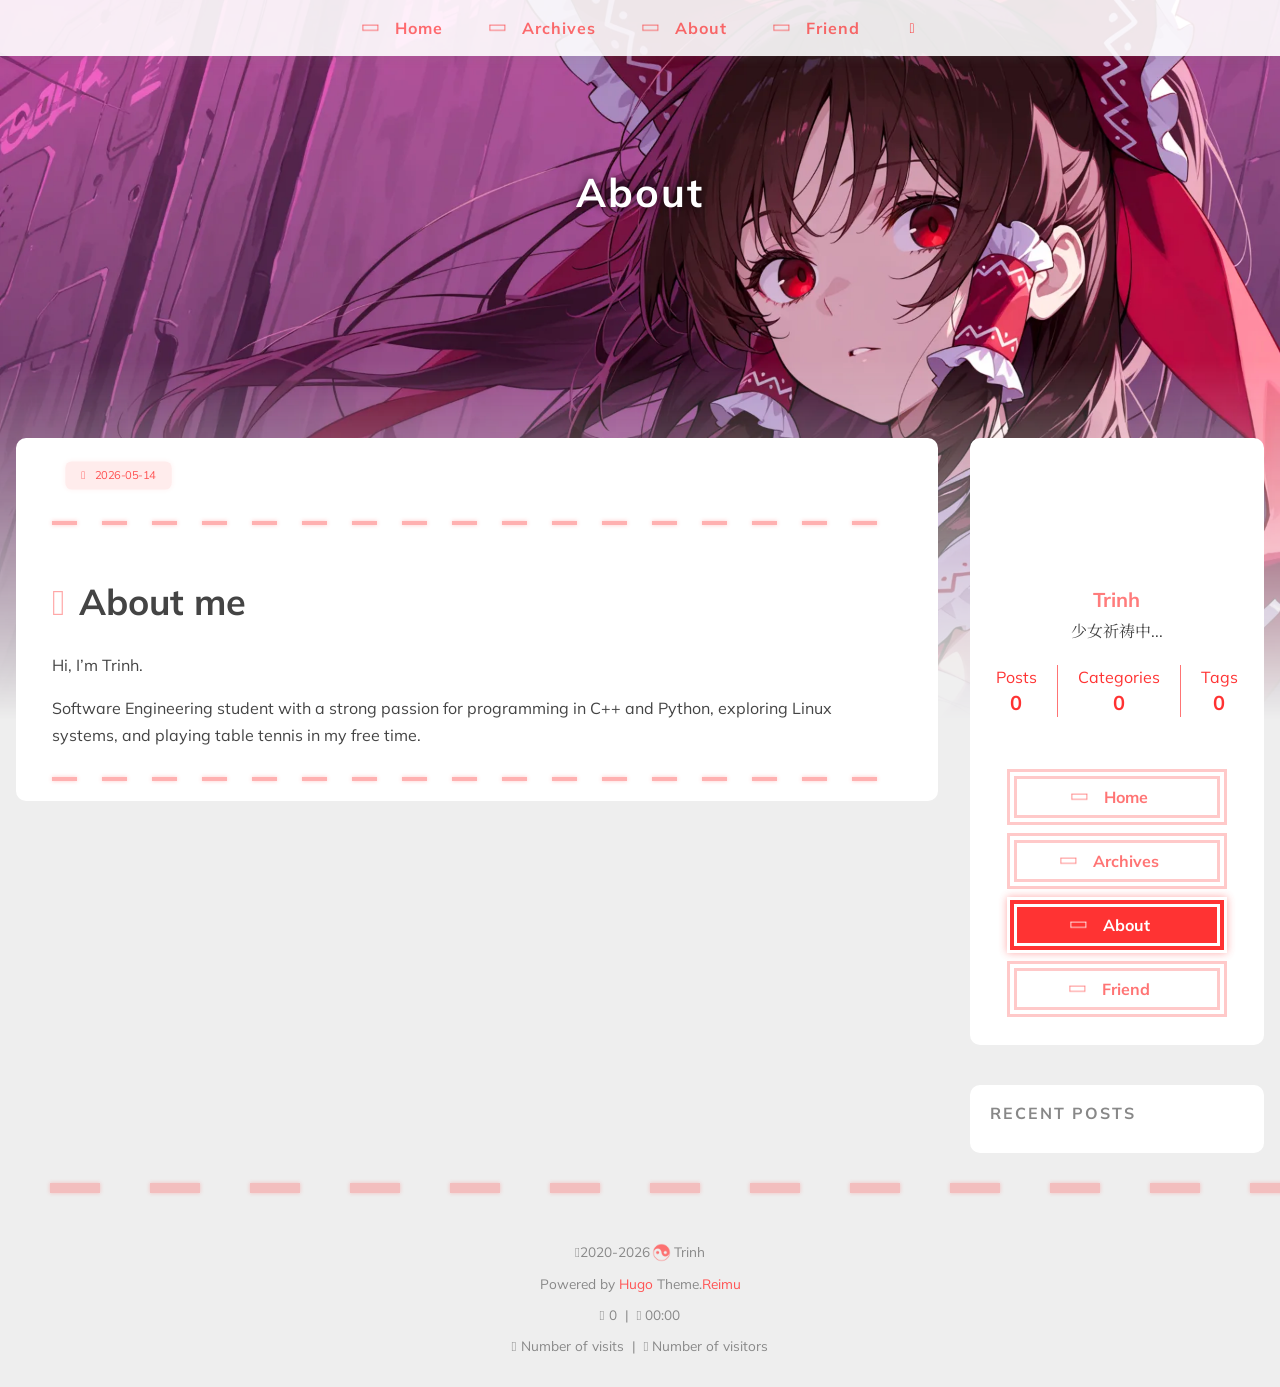
==== public/about/index.html @ 055657d1 "Cập nhật avatar và cấu hình lại menu" ====
<!doctype html>
<html
  lang="en-us" 
  data-theme-mode="auto"
  >
  <head><meta charset="utf-8" />
<meta
  name="viewport"
  content="width=device-width, initial-scale=1, shrink-to-fit=no"
/><title>
  About | Trinh
</title>
<meta name="description" content="少女祈祷中..."/><script>
  window.siteConfig = JSON.parse("{\"anchor\":{\"auto\":{\"enable\":false,\"length\":60},\"explicit\":{\"enable\":false,\"marker\":\"{#anchor-\",\"prefix\":\"anchor-\"}},\"anchor_icon\":null,\"base\":\"https://baotrinh9707-coder.github.io/\",\"clipboard\":{\"copyright\":{\"count\":50,\"enable\":false,\"license_type\":\"by-nc-sa\"},\"fail\":{\"en\":\"Copy failed (ﾟ⊿ﾟ)ﾂ\",\"ja\":\"コピー失敗 (ﾟ⊿ﾟ)ﾂ\",\"pt-br\":\"Falha ao copiar (ﾟ⊿ﾟ)ﾂ\",\"zh-cn\":\"复制失败 (ﾟ⊿ﾟ)ﾂ\",\"zh-tw\":\"複製失敗 (ﾟ⊿ﾟ)ﾂ\"},\"success\":{\"en\":\"Copy successfully (*^▽^*)\",\"ja\":\"コピー成功 (*^▽^*)\",\"pt-br\":\"Copiado com sucesso (*^▽^*)\",\"zh-cn\":\"复制成功 (*^▽^*)\",\"zh-tw\":\"複製成功 (*^▽^*)\"}},\"code_block\":{\"expand\":true},\"icon_font\":\"4552607_ex15nbittbh\",\"outdate\":{\"daysago\":180,\"enable\":false,\"message\":{\"en\":\"This article was last updated on {time}. Please note that the content may no longer be applicable.\",\"ja\":\"この記事は最終更新日：{time}。記載内容が現在有効でない可能性がありますのでご注意ください。\",\"pt-br\":\"Este artigo foi atualizado pela última vez em {time}. Observe que o conteúdo pode não ser mais aplicável.\",\"zh-cn\":\"本文最后更新于 {time}，请注意文中内容可能已不适用。\",\"zh-tw\":\"本文最後更新於 {time}，請注意文中內容可能已不適用。\"}}}");
  
</script>
<link rel="preconnect" href="https://fonts.gstatic.com" crossorigin />
<link
  rel="preload"
  as="style"
  href="https://fonts.googleapis.com/css?family=Mulish:400,400italic,700,700italic%7cNoto%20Serif%20SC:400,400italic,700,700italic%7c&amp;display=swap"
/>
<link
  rel="stylesheet"
  href="https://fonts.googleapis.com/css?family=Mulish:400,400italic,700,700italic%7cNoto%20Serif%20SC:400,400italic,700,700italic%7c&amp;display=swap"
  media="print"
  onload="this.media='all'"
/>
<link
    rel="preload"
    href="//at.alicdn.com/t/c/font_4552607_ex15nbittbh.woff2"
    as="font"
    type="font/woff2"
    crossorigin="anonymous"
  /><link rel="stylesheet" href="/css/loader.min.ac746e154f756f8220326eeb52a719f142ab038be5a8ddf30ea5ef15ef2356ea.css" /><meta property="og:type" content="website" />
  <meta property="og:title" content="About | Trinh" />
  <meta
    property="og:description"
    content="少女祈祷中..."
  />
  <meta property="og:url" content="https://baotrinh9707-coder.github.io/about/" />
  <meta
    property="og:site_name"
    content="My New Project"
  />
  <meta property="og:image" content="https://baotrinh9707-coder.github.io/images/banner.webp" />
  <meta property="article:author" content="Trinh" />
  <meta property="article:published_time" content="2026-05-14T12:26:24&#43;07:00" />
  <meta property="article:modified_time" content="2026-05-14T12:26:24&#43;07:00" /><meta name="twitter:card" content="summary" /><meta name="twitter:image" content="https://baotrinh9707-coder.github.io/images/banner.webp" />
<link rel="shortcut icon" href="/favicon.ico"><link rel="stylesheet" href="/css/main.min.5a0a43eb14b8f925af7fd8d543b60f5f2fe844f4d718b141cb8b28f2f5e127fa.css" /><link
    rel="preload"
    as="style"
    href="https://npm.webcache.cn/photoswipe@5.4.4/dist/photoswipe.css"
    integrity="sha384-IfxC36XL/toUyJ939C73PcgMuRzAZuIzZxE38drsmO5p6jD7ei&#43;Zx/1oA/0l8ysE" crossorigin="anonymous"
    onload="this.onload=null;this.rel='stylesheet'"
  /><link
    rel="preload"
    as="style"
    href="https://npm.webcache.cn/katex@0.16.24/dist/katex.min.css"
    integrity="sha384-tTgKLjMYmJr94v8qu2PE5MUGSMbyN2xiH266JUB3gpm8vnnJywd1dWSOEfrFz&#43;YI" crossorigin="anonymous"
    onload="this.onload=null;this.rel='stylesheet'"
  /><script
    src="https://npm.webcache.cn/pace-js@1.2.4/pace.min.js"
    
    
    
    
    integrity="sha384-k6YtvFUEIuEFBdrLKJ3YAUbBki333tj1CSUisai5Cswsg9wcLNaPzsTHDswp4Az8" crossorigin="anonymous"></script><link
    rel="stylesheet"
    href="https://npm.webcache.cn/@reimujs/aos@0.1.2/dist/aos.css"
    integrity="sha384-GMRP93c6Hkz9JVKGAuRR3nTS7M07RwPgTFenXiosjq2VbVgvdDNcz1g6Mkj8AONa" crossorigin="anonymous"/></head>
  <body><div id='loader'>
    <div class="loading-left-bg loading-bg"></div>
    <div class="loading-right-bg loading-bg"></div>
    <div class="spinner-box">
      <div class="loading-taichi rotate"><svg width="150" height="150" viewBox="0 0 1024 1024" class="icon" version="1.1" xmlns="https://www.w3.org/2000/svg" shape-rendering="geometricPrecision">
            <path d="M303.5 432A80 80 0 0 1 291.5 592A80 80 0 0 1 303.5 432z" fill="var(--red-1, #ff5252)" />
            <path d="M512 65A447 447 0 0 1 512 959L512 929A417 417 0 0 0 512 95A417 417 0 0 0 512 929L512 959A447 447 0 0 1 512 65z 
          M512 95A417 417 0 0 1 929 512A208.5 208.5 0 0 1 720.5 720.5L720.5 592A80 80 0 0 0 720.5 432A80 80 0 0 0 720.5 592L720.5 720.5A208.5 208.5 0 0 1 512 512A208.5 208.5 0 0 0 303.5 303.5A208.5 208.5 0 0 0 95 512A417 417 0 0 1 512 95z" fill="var(--red-1, #ff5252)" />
          </svg></div><div class="loading-word">Loading...</div>
    </div>
  </div>
  </div>
  <script>
    var time = null;
    var loaderEl = document.getElementById('loader');
    var startLoading = () => {
      time = Date.now();
      loaderEl.classList.remove("loading");
    }
    var hideLoader = () => {
      document.body.style.overflow = 'auto';
      loader.classList.add('loading');
    };

    var endLoading = () => {
      if (!time) {
        hideLoader();
      } else {
        if (Date.now() - time > 500) {
          time = null;
          hideLoader();
        } else {
          setTimeout(endLoading, 500 - (Date.now() - time));
          time = null;
        }
      }
    }
    window.addEventListener('DOMContentLoaded', endLoading);
    loaderEl.addEventListener('click', endLoading);
  </script><div id="copy-tooltip"></div>
<div id="lang-tooltip">
This article does not have a corresponding language version
</div>
<div id="heatmap-tooltip"></div><div id="container">
      <div id="wrap"><div id="header-nav">
  <nav id="main-nav" aria-label="Primary navigation"><a class="main-nav-link-wrap" href="/"><div class='main-nav-icon icon rotate'>&#xe62b;</div><span class="main-nav-link">Home</span>
      </a><a class="main-nav-link-wrap" href="/archives"><div class='main-nav-icon icon rotate'>&#xe62b;</div><span class="main-nav-link">Archives</span>
      </a><a class="main-nav-link-wrap" href="/about"><div class='main-nav-icon icon rotate'>&#xe62b;</div><span class="main-nav-link">About</span>
      </a><a class="main-nav-link-wrap" href="/friend"><div class='main-nav-icon icon rotate'>&#xe62b;</div><span class="main-nav-link">Friend</span>
      </a><a id="main-nav-toggle" class="nav-icon" aria-label="Toggle navigation" role="button"></a>
  </nav>
  <nav id="sub-nav" aria-label="Secondary navigation"></nav></div>
<header id="header" aria-label="Site header"><picture></picture><img  fetchpriority="high" src="/images/banner.webp" alt="About"><div id="header-outer">
    <div id="header-title"><span id="logo">
            <h1 data-aos="slide-up">About</h1>
          </span><h2 id="subtitle-wrap" data-aos="slide-down"></h2></div>
  </div>
</header><div id="content"
          aria-label="Page content"
          
          class="sidebar-right"  ><aside id="sidebar" aria-label="Sidebar"><div class="sidebar-wrapper-container "><div class="sidebar-wrapper">
    <div
      class="sidebar-wrap"
      data-aos="fade-up"
    ><div class="sidebar-author">
  <img
    data-src="/avatar//images/avatar.jpg"
    data-sizes="auto"
    alt="Trinh"
    class="lazyload"
  />
  <div class="sidebar-author-name">Trinh</div>
  <div class="sidebar-description">少女祈祷中...</div>
</div>
<div class="sidebar-state">
  <div class="sidebar-state-article">
    <div>Posts</div><div class="sidebar-state-number">0</div>
  </div>
  <a class="sidebar-state-category" href="/categories/" aria-label="sidebar-state-category-link">
    <div>Categories</div>
    <div class="sidebar-state-number">
      0
    </div>
  </a>
  <a class="sidebar-state-tag" href="/tags/" aria-label="sidebar-state-tag-link">
    <div>Tags</div>
    <div class="sidebar-state-number">0</div>
  </a>
</div>
<div class="sidebar-social" ></div><div class="sidebar-menu"><div class="sidebar-menu-link-wrap">
      <a
        class="sidebar-menu-link-dummy"
        href="/"
        aria-label="Home"
      ></a><div class='sidebar-menu-icon icon rotate'>&#xe62b;</div><div class="sidebar-menu-link">Home</div>
    </div><div class="sidebar-menu-link-wrap">
      <a
        class="sidebar-menu-link-dummy"
        href="/archives"
        aria-label="Archives"
      ></a><div class='sidebar-menu-icon icon rotate'>&#xe62b;</div><div class="sidebar-menu-link">Archives</div>
    </div><div class="sidebar-menu-link-wrap">
      <a
        class="sidebar-menu-link-dummy"
        href="/about"
        aria-label="About"
      ></a><div class='sidebar-menu-icon icon rotate'>&#xe62b;</div><div class="sidebar-menu-link">About</div>
    </div><div class="sidebar-menu-link-wrap">
      <a
        class="sidebar-menu-link-dummy"
        href="/friend"
        aria-label="Friend"
      ></a><div class='sidebar-menu-icon icon rotate'>&#xe62b;</div><div class="sidebar-menu-link">Friend</div>
    </div></div></div>
  </div><div class="sidebar-widget"><div class="widget-wrapper">
    <div
      class="widget-wrap"
      data-aos="fade-up"
    >
      <h3 class="widget-title">Recent Posts</h3>
      <div class="widget">
        <ul></ul>
      </div>
    </div>
  </div></div></div></aside>
<section id="main" aria-label="Main content"><article
  class="h-entry article"
  itemscope
  itemtype="https://schema.org/BlogPosting"
>
  <div
    class="article-inner"
    data-aos="fade-up"
  >
    <div class="article-meta"><div class="article-date">
  <span
    class="article-date-link icon-calendar"
    data-aos="zoom-in"
  >
    <time datetime="2026-05-14 12:26:24 &#43;0700 &#43;07" itemprop="datePublished"
      >2026-05-14</time
    >
    <time style="display: none;" id="post-update-time"
      >2026-05-14</time
    >
  </span></div>
</div><div class="hr-line"></div><div class="e-content article-entry" itemprop="articleBody"><h1 id="about-me">
<a class="header-anchor" href="#about-me"></a>
About me
</h1><p>Hi, I&rsquo;m Trinh.</p>
<p>Software Engineering student with a strong passion for programming in C++ and Python, exploring Linux systems, and playing table tennis in my free time.</p>
</div>
    <footer class="article-footer"><ul class="article-category-list"></ul>
<ul class="article-tag-list" itemprop="keywords"></ul>
</footer>
  </div></article></section>
        </div><footer id="footer" aria-label="Site footer">
  <div style="width: 100%; overflow: hidden">
    <div class="footer-line"></div>
  </div>
  <div id="footer-info"><div>
      <span class="icon-copyright"></span>2020-2026<span class="footer-info-sep rotate"></span>Trinh
    </div><div>
        Powered by&nbsp;<a
          href="https://gohugo.io/"
          target="_blank"
          rel="noopener nofollow noreferrer"
          >Hugo</a
        >&nbsp;Theme.<a
          href="https://github.com/D-Sketon/hugo-theme-reimu"
          target="_blank"
          rel="noopener nofollow noreferrer"
          >Reimu</a
        >
      </div><div>
        <span class="icon-brush"
          >&nbsp;0</span
        >
        &nbsp;|&nbsp;
        <span class="icon-coffee">&nbsp;00:00</span>
      </div><div>
        <span class="icon-eye"></span>
        <span id="busuanzi_container_site_pv"
          >Number of visits&nbsp;<span
            id="busuanzi_value_site_pv"
          ></span
        ></span>
        &nbsp;|&nbsp;
        <span class="icon-user"></span>
        <span id="busuanzi_container_site_uv"
          >Number of visitors&nbsp;<span
            id="busuanzi_value_site_uv"
          ></span
        ></span>
      </div></div>
</footer>
<div class="sidebar-top">
            <div class="sidebar-top-taichi rotate"></div>
            <div class="arrow-up"></div>
          </div><div id="mask" class="hide"></div>
      </div><nav id="mobile-nav" aria-label="Mobile navigation">
  <div class="sidebar-wrap"><div class="sidebar-author">
  <img
    data-src="/avatar//images/avatar.jpg"
    data-sizes="auto"
    alt="Trinh"
    class="lazyload"
  />
  <div class="sidebar-author-name">Trinh</div>
  <div class="sidebar-description">少女祈祷中...</div>
</div>
<div class="sidebar-state">
  <div class="sidebar-state-article">
    <div>Posts</div><div class="sidebar-state-number">0</div>
  </div>
  <a class="sidebar-state-category" href="/categories/" aria-label="sidebar-state-category-link">
    <div>Categories</div>
    <div class="sidebar-state-number">
      0
    </div>
  </a>
  <a class="sidebar-state-tag" href="/tags/" aria-label="sidebar-state-tag-link">
    <div>Tags</div>
    <div class="sidebar-state-number">0</div>
  </a>
</div>
<div class="sidebar-social" ></div><div class="sidebar-menu"><div class="sidebar-menu-link-wrap">
      <a
        class="sidebar-menu-link-dummy"
        href="/"
        aria-label="Home"
      ></a><div class='sidebar-menu-icon icon rotate'>&#xe62b;</div><div class="sidebar-menu-link">Home</div>
    </div><div class="sidebar-menu-link-wrap">
      <a
        class="sidebar-menu-link-dummy"
        href="/archives"
        aria-label="Archives"
      ></a><div class='sidebar-menu-icon icon rotate'>&#xe62b;</div><div class="sidebar-menu-link">Archives</div>
    </div><div class="sidebar-menu-link-wrap">
      <a
        class="sidebar-menu-link-dummy"
        href="/about"
        aria-label="About"
      ></a><div class='sidebar-menu-icon icon rotate'>&#xe62b;</div><div class="sidebar-menu-link">About</div>
    </div><div class="sidebar-menu-link-wrap">
      <a
        class="sidebar-menu-link-dummy"
        href="/friend"
        aria-label="Friend"
      ></a><div class='sidebar-menu-icon icon rotate'>&#xe62b;</div><div class="sidebar-menu-link">Friend</div>
    </div></div></div></nav>
</div><script
    src="https://npm.webcache.cn/lazysizes@5.3.2/lazysizes.min.js"
    
    
    
    
    integrity="sha384-3gT/vsepWkfz/ff7PpWNUeMzeWoH3cDhm/A8jM7ouoAK0/fP/9bcHHR5kHq2nf&#43;e" crossorigin="anonymous"></script><script
    src="https://npm.webcache.cn/clipboard@2.0.11/dist/clipboard.min.js"
    
    
    
    
    integrity="sha384-J08i8An/QeARD9ExYpvphB8BsyOj3Gh2TSh1aLINKO3L0cMSH2dN3E22zFoXEi0Q" crossorigin="anonymous"></script><script src="/js/main.js" integrity="" crossorigin="anonymous"  ></script><script src="/js/aos.js" integrity="" crossorigin="anonymous"  ></script><script>
    var aosInit = () => {
      AOS.init({
        duration: 1000,
        easing: "ease",
        once: true,
        offset: 50,
      });
    };
    if (document.readyState === "loading") {
      document.addEventListener("DOMContentLoaded", aosInit);
    } else {
      aosInit();
    }
  </script><script src="/js/pjax_main.js" integrity="" crossorigin="anonymous" data-pjax ></script><script>
  var setupFirework = () => {
    if (! false  || !window.matchMedia('(max-width: 768px)').matches) {
      if (window.firework) {
        const options = JSON.parse("{\"excludeelements\":[\"a\",\"button\"],\"particles\":[{\"colors\":[\"var(--red-1)\",\"var(--red-2)\",\"var(--red-3)\",\"var(--red-4)\"],\"duration\":[1200,1800],\"easing\":\"easeOutExpo\",\"move\":[\"emit\"],\"number\":20,\"shape\":\"circle\",\"shapeOptions\":{\"alpha\":[0.3,0.5],\"radius\":[16,32]}},{\"colors\":[\"var(--red-0)\"],\"duration\":[1200,1800],\"easing\":\"easeOutExpo\",\"move\":[\"diffuse\"],\"number\":1,\"shape\":\"circle\",\"shapeOptions\":{\"alpha\":[0.2,0.5],\"lineWidth\":6,\"radius\":20}}]}");
        options.excludeElements = options.excludeelements;
        delete options.excludeelements;
        window.firework(options);
      }
    }
  }
</script><script
    src="https://npm.webcache.cn/mouse-firework@0.2.0/dist/index.umd.js"
    defer
    
    
    onload="setupFirework()"
    integrity="sha384-qi9WggRt19tv8Vc7pCHW3ulMNLwrn515zaLEWZjl1px07vz8&#43;pUoWX8n1rgq282T" crossorigin="anonymous"></script>

<div id="lazy-script">
  <div><script data-pjax>
        window.REIMU_POST = {
          author: "Trinh",
          title: "About",
          url: "https:\/\/baotrinh9707-coder.github.io\/about\/",
          description: " About me Hi, I\u0026rsquo;m Trinh.\nSoftware Engineering student with a strong passion for programming in C\u002b\u002b and Python, exploring Linux systems, and playing table tennis in my free time.\n",
          cover: "https:\/\/baotrinh9707-coder.github.io\/images\/banner.webp",
        };
      </script><script src="/js/insert_highlight.js" integrity="" crossorigin="anonymous" data-pjax ></script><script src="/js/tabs.js" integrity="" crossorigin="anonymous" data-pjax defer></script><script type="module" data-pjax>const PhotoSwipeLightbox = (await safeImport("https:\/\/npm.webcache.cn\/photoswipe@5.4.4\/dist\/photoswipe-lightbox.esm.min.js", "sha384-DiL6M\/gG\u002bwmTxmCRZyD1zee6lIhawn5TGvED0FOh7fXcN9B0aZ9dexSF\/N6lrZi\/")).default;const initPswp = (gallery, children) => {
          if (_$$(`${gallery} ${children}`).length > 0) {
            new PhotoSwipeLightbox({
              gallery,
              children,pswpModule: () => safeImport("https:\/\/npm.webcache.cn\/photoswipe@5.4.4\/dist\/photoswipe.esm.min.js", "sha384-WkkO3GCmgkC3VQWpaV8DqhKJqpzpF9JoByxDmnV8\u002boTJ7m3DfYEWX1fu1scuS4\u002bs")}).init();
          }
        }
        const pswp = () => {
          initPswp('.article-entry', 'a.article-gallery-item');
          initPswp('.article-gallery', 'a.article-gallery-item');
        }
        pswp()
      </script></div>
</div><script
    src="https://npm.webcache.cn/busuanzi@2.3.0/bsz.pure.mini.js"
    
    async
    
    
    integrity="sha384-0M75wtSkhjIInv4coYlaJU83&#43;OypaRCIq2SukQVQX04eGTCBXJDuWAbJet56id&#43;S" crossorigin="anonymous"></script><script>
    if ('serviceWorker' in navigator) {
      navigator.serviceWorker.getRegistrations().then((registrations) => {
        for (let registration of registrations) {
          registration.unregister();
        }
      });
    }
  </script><script>
  const reimuCopyright = String.raw`
   ______     ______     __     __    __     __  __    
  /\  == \   /\  ___\   /\ \   /\ "-./  \   /\ \/\ \   
  \ \  __<   \ \  __\   \ \ \  \ \ \-./\ \  \ \ \_\ \  
   \ \_\ \_\  \ \_____\  \ \_\  \ \_\ \ \_\  \ \_____\ 
    \/_/ /_/   \/_____/   \/_/   \/_/  \/_/   \/_____/ 
                                                    
  `;
  console.log(String.raw`%c ${reimuCopyright}`, "color: #ff5252;");
  console.log(
    "%c Theme.Reimu" + " %c https://github.com/D-Sketon/hugo-theme-reimu ",
    "color: white; background: #ff5252; padding:5px 0;",
    "padding:4px;border:1px solid #ff5252;",
  );
</script></body>
</html>
---- css/loader.min.ac746e154f756f8220326eeb52a719f142ab038be5a8ddf30ea5ef15ef2356ea.css ----
[data-theme=dark] #loader .loading-bg{background-color:rgba(37,37,37,.9)}[data-theme=dark] #loader .spinner-box .loading-word{color:var(--red-1,#ff5252)}#loader .loading-bg{position:fixed;z-index:1000;width:50%;height:100%;background-color:rgba(255,255,255,.9);transition:.8s}#loader .loading-right-bg{right:0}#loader .spinner-box{position:fixed;z-index:1001;display:flex;justify-content:center;align-items:center;width:100%;height:100vh;opacity:1;transition:.5s}#loader .spinner-box .loading-taichi{opacity:.8}#loader .spinner-box .rotate{animation:rotate-all 2s linear infinite}#loader .spinner-box .loading-word{position:absolute;color:var(--red-1,#ff5252);top:calc(50% + 110px);left:50%;transform:translate(-50%,-50%);font:700 1.2rem mulish,noto serif sc,mulish,noto serif sc,-apple-system,pingfang sc,microsoft yahei,sans-serif}#loader.loading .loading-left-bg{transform:translateX(-100%)}#loader.loading .loading-right-bg{transform:translateX(100%)}#loader.loading .spinner-box{opacity:0;visibility:hidden}@keyframes rotate-all{to{transform:rotate(360deg)}}
---- css/main.min.5a0a43eb14b8f925af7fd8d543b60f5f2fe844f4d718b141cb8b28f2f5e127fa.css ----
@charset "UTF-8";:root{--footer-icon:url(../images/taichi.png);--top-icon:url(../images/taichi.png);--sponsor-icon:url(../images/taichi.png);--cursor-default:url(../images/cursor/reimu-cursor-default.png), auto;--cursor-pointer:url(../images/cursor/reimu-cursor-pointer.png), pointer;--cursor-text:url(../images/cursor/reimu-cursor-text.png), text}:root{--red-0:#ff0000;--red-1:#ff5252;--red-2:#ff7c7c;--red-3:#ffafaf;--red-4:#ffd0d0;--red-5:#ffecec;--red-5-5:#fff3f3;--red-6:#fff7f7;--grey-9:#888;--grey-7:var(--color-default);--color-archive-year:black;--color-default:#444;--color-border:var(--red-3);--color-link:var(--red-1);--color-background:#eee;--color-code-background:#f8f8f8;--color-header-background:rgba(255, 255, 255, 0.9);--color-footer-background:#fff;--color-mobile-nav-background:#fff;--color-wrap:#fff;--color-sticky:#fff;--color-h2-border:#eee;--color-meta-shadow:var(--red-6);--color-hover-shadow:rgba(120, 120, 120, 0.15);--color-h2-after:var(--red-1);--color-red-6-shadow:rgba(255, 78, 78, 0.6);--color-red-3-shadow:rgba(255, 78, 78, 0.3);--highlight-nav:#f5f5f5;--highlight-scrollbar:#d6d6d6;--highlight-background:#fdfdfd;--highlight-selection:#e9e9e988;--highlight-foreground:#24292e;--highlight-comment:#7d7d7d;--highlight-red:#d73a49;--highlight-orange:#e36209;--highlight-yellow:#cb911d;--highlight-green:#22863a;--highlight-aqua:#005cc5;--highlight-blue:#032f62;--highlight-purple:#6f42c1;--highlight-deletion:#b31d28;--highlight-deletion-bg:#ffeef0;--highlight-addition:#22863a;--highlight-addition-bg:#f0fff4;--shadow-meta:0 0 5px 2px var(--color-meta-shadow);--shadow-meta-hover:0 0 6px 4px var(--color-meta-shadow);--shadow-card:0 0 10px 2px var(--color-hover-shadow);--shadow-card-hover:0 0 10px 4px var(--color-hover-shadow);--shadow-red-6-shadow:0 0 8px var(--color-red-6-shadow)}[data-theme=dark]:root{--red-0:var(--red-1);--red-4:rgba(255, 208, 208, 0.5);--red-5:rgba(255, 228, 228, 0.15);--red-5-5:rgba(255, 236, 236, 0.05);--red-6:rgba(255, 243, 243, 0.2);--color-archive-year:#999;--color-default:#999;--color-border:var(--red-5);--color-background:#21252b;--color-code-background:rgba(232, 232, 232, 0.1);--color-header-background:#222222;--color-footer-background:#21252b;--color-mobile-nav-background:#21252b;--color-wrap:#272b30;--color-h2-border:#47474a;--color-meta-shadow:rgba(0, 0, 0, 0.2);--color-hover-shadow:rgba(0, 0, 0, 0.2);--highlight-nav:#222830;--highlight-scrollbar:#454d59;--highlight-background:#1e2027;--highlight-selection:#51515155;--highlight-foreground:#c9d1d9;--highlight-comment:#8b949e;--highlight-red:#ff7b72;--highlight-orange:#ffa657;--highlight-yellow:#ffcc66;--highlight-green:#7ee787;--highlight-aqua:#a5d6ff;--highlight-blue:#79c0ff;--highlight-purple:#d2a8ff;--highlight-deletion:#ffa198;--highlight-deletion-bg:#490202;--highlight-addition:#7ee787;--highlight-addition-bg:#04260f}[data-theme=dark] img{filter:brightness(70%)}[data-theme=dark] .pswp__img{opacity:1;filter:none;animation:none}[data-theme=dark] img.lazyloaded{opacity:1;animation:blur-darken .8s ease-in-out forwards!important}@keyframes blur{0%{filter:blur(10px)}to{filter:blur(0)}}@keyframes blur-darken{0%{filter:blur(10px)brightness(70%)}to{filter:blur(0)brightness(70%)}}@keyframes fade-in-blur{0%{opacity:0;filter:blur(10px)}100%{opacity:1;filter:blur(0)}}@keyframes rotate-all{100%{transform:rotate(360deg)}}@keyframes transform-all{100%{transform:translateX(-100px)}}body [data-aos=fade-up]{transform:translate3d(0,30px,0)}body [data-aos=zoom-in]{transform:scale(.8)}[data-aos^=fade],[data-aos^=zoom]{transition-property:all!important}@font-face{font-family:iconfont;src:url(//at.alicdn.com/t/c/font_4552607_ex15nbittbh.woff2)format("woff2");font-display:swap}.archives-tag-list-link:before{font-family:iconfont;content:"\e622"}.archives-category-list-link:before{font-family:iconfont;content:"\e604"}.article-date-link:before{font-family:iconfont;content:"\e606"}.article-category-link:before{font-family:iconfont;content:"\e604"}.article-tag-list-link:before{font-family:iconfont;content:"\e622"}.article-comment-link:before{font-family:iconfont;content:"\e608"}.icon-copyright:before{font-family:iconfont;content:"\e60a"}.icon-brush:before{font-family:iconfont;content:"\e618"}.icon-coffee:before{font-family:iconfont;content:"\e607"}.icon-eye:before{font-family:iconfont;content:"\e60f"}.icon-user:before{font-family:iconfont;content:"\e628"}#main-nav-toggle:before{font-family:iconfont;content:"\e62f"}#nav-rss-link:before{font-family:iconfont;content:"\e61f"}#nav-search-btn:before{font-family:iconfont;content:"\e631"}#nav-sun-btn:before{font-family:iconfont;content:"\e621"}#nav-moon-btn:before{font-family:iconfont;content:"\e617"}#nav-circle-half-stroke-btn:before{font-family:iconfont;content:"\e641"}#nav-language-btn:before{font-family:iconfont;content:"\e642"}.icon-copy:before{font-family:iconfont;content:"\e60c"}.icon-chevron-down:before{font-family:iconfont;content:"\e609"}.icon-check:before{font-family:iconfont;content:"\e636"}.icon-times:before{font-family:iconfont;content:"\e637"}.icon-calendar:before{font-family:iconfont;content:"\e605"}.icon-calendar-plus:before{font-family:iconfont;content:"\e648"}.icon-pencil:before{font-family:iconfont;content:"\e61b"}.icon-clock:before{font-family:iconfont;content:"\e613"}.post-sticky:before{font-family:iconfont;content:"\e627"}.popup-btn-close:before{font-family:iconfont;content:"\e626"}.reimu-search-input-icon:before{font-family:iconfont;content:"\e631"}.ais-pagination--item__previous a:before{font-family:iconfont;content:"\e601"}.ais-pagination--item__next a:before{font-family:iconfont;content:"\e630"}.icon-github:before{content:"\e619"}.sidebar-toc-btn:before{font-family:iconfont;content:"\e633"}.sidebar-common-btn:before{font-family:iconfont;content:"\e632"}.sidebar-top .arrow-up:before{font-family:iconfont;content:"\e634"}.icon-link:before{font-family:iconfont;content:"\e639"}.icon-globe:before{font-family:iconfont;content:"\e638"}.icon-creative-commons:before{font-family:iconfont;content:"\e63a"}.icon-taichi:before{font-family:iconfont;content:"\e62b"}.icon-image:before{font-family:iconfont;content:"\e63f"}.icon{font-family:iconfont}html,body,div,span,applet,object,iframe,h1,h2,h3,h4,h5,h6,p,blockquote,pre,a,abbr,acronym,address,big,cite,code,del,dfn,em,img,ins,kbd,q,s,samp,small,strike,strong,sub,sup,tt,var,dl,dt,dd,ol,ul,li,fieldset,form,label,legend,table,caption,tbody,tfoot,thead,tr,th,td{margin:0;padding:0;border:0;outline:0;font-weight:inherit;font-style:inherit;font-family:inherit;font-size:100%;vertical-align:baseline}body{line-height:1;color:#000;background:#fff}ol,ul{list-style:none}table{border-collapse:separate;border-spacing:0;vertical-align:middle}caption,th,td{text-align:left;font-weight:400;vertical-align:middle}a img{border:none}h1,h2,h3,h4,h5,h6{font-weight:700}input,button{margin:0;padding:0}input::-moz-focus-inner,button::-moz-focus-inner{border:0;padding:0}html,body,#container{height:100%;scroll-behavior:smooth;cursor:var(--cursor-default)}body{width:100%;background:var(--color-background);-webkit-text-size-adjust:100%;-webkit-font-smoothing:antialiased;text-size-adjust:100%;font-family:mulish,noto serif sc,mulish,noto serif sc,-apple-system,pingfang sc,microsoft yahei,sans-serif;transition:background 1s;color:var(--color-default);text-autospace:normal}body ::selection{background:var(--red-1);color:#fff}a,.main-nav-icon,.popup-btn-close,button{cursor:var(--cursor-pointer)!important}.site-search input{cursor:var(--cursor-text)!important}#main span:not(button span),#main p:not(button p),#main code,#main kbd,#main input,#main textarea{cursor:var(--cursor-text)!important}#main nav span{cursor:var(--cursor-default)!important}.code-copy,.code-lang,.code-expand{cursor:var(--cursor-pointer)!important}.reimu-powered{cursor:var(--cursor-default)!important}#container{position:relative}.mobile-nav-on{overflow:hidden!important}#wrap{position:absolute;z-index:1;top:0;left:0;height:100%;width:100%;transition:1s;background:var(--color-background)}#main{flex:1;padding:0 20px;max-width:100%;box-sizing:border-box}@media screen and (max-width:959px){#main{min-width:100%}}@media screen and (max-width:767px){#main{padding:0 16px}}#content{position:relative;display:flex;padding-top:8px;align-items:stretch;max-width:1350px;margin:0 auto;overflow:visible}@media screen and (min-width:960px){.sidebar-left #main,.sidebar-right #main{padding:0;width:73%;max-width:calc(100% - 268px - 64px);margin:0 16px}}#content.sidebar-right{flex-direction:row-reverse}#mask{z-index:1000;position:fixed;top:0;left:0;width:100%;height:100%;background:rgba(0,0,0,.3);backdrop-filter:blur(3px);-webkit-backdrop-filter:blur(3px);opacity:1;transition:.3s}#mask.hide{opacity:0;visibility:hidden}#header{min-height:400px;height:35vh;position:relative}#header img{position:absolute;top:0;left:0;width:100%;height:180%;z-index:-2;user-select:none;display:block;object-fit:cover;transition:.3s;-webkit-mask:linear-gradient(to top,transparent,#fff 50%);mask:linear-gradient(to top,transparent,#fff 50%)}@media screen and (max-width:959px){#header img{height:120%}}@media screen and (max-width:767px){#header img{height:100%}}#header-outer{height:100%;position:relative;max-width:100%}[data-theme=dark] #header-nav:hover{background:var(--color-header-background)}#header-nav{position:fixed;top:0;left:0;right:0;display:flex;justify-content:center;background:var(--color-header-background);box-shadow:var(--shadow-card);transition:background 1s,top .3s;z-index:200}#header-nav:hover{background:rgba(255,255,255,.95)}#header-nav.header-nav-hidden{top:-80px}#header-title{font-weight:700;text-align:center;position:absolute;top:50%;margin:-20px 2.5% 0;width:95%;opacity:0;filter:blur(8px);will-change:transform,opacity,filter;animation:fade-in-blur 800ms ease-out 200ms forwards}#logo{text-decoration:none;color:#fff;font-size:40px;font-weight:700;letter-spacing:2px;display:inline-block;transform:translateY(-20%);text-shadow:0 0 .5rem rgba(0,0,0,.7)}@media screen and (max-width:959px){#logo{font-size:36px}}@media screen and (min-width:480px) and (max-width:767px){#logo{font-size:30px}}@media screen and (max-width:479px){#logo{font-size:30px}}#subtitle{text-decoration:none;color:#fff;font-size:18px;font-weight:400;letter-spacing:1px;text-shadow:0 0 5px rgba(0,0,0,.7);width:70%;margin:0 auto;display:block;line-height:1.5}@media screen and (max-width:959px){#subtitle{font-size:16px}}@media screen and (min-width:480px) and (max-width:767px){#subtitle{font-size:14px}}@media screen and (max-width:479px){#subtitle{font-size:13px}}#subtitle-wrap{margin-top:18px}#main-nav{display:flex;align-items:center}.nav-icon{color:var(--red-0);opacity:.8;text-decoration:none;transition:.2s;padding:20px 15px;text-align:center;font-size:14px;width:14px;height:14px;will-change:transform}.nav-icon:hover{opacity:1;transform:scale(1.1)}[data-theme=dark] .main-nav-link,[data-theme=dark] .nav-icon,[data-theme=dark] .main-nav-link-wrap{color:var(--red-2)}.main-nav-link-wrap{color:var(--red-0);opacity:.8;text-decoration:none;transition:.2s;padding:20px 15px;padding:0 15px;display:flex;transition:.3s}.main-nav-link-wrap:hover{opacity:1}@media screen and (max-width:959px){.main-nav-link-wrap{padding:0 10px}}@media screen and (max-width:767px){.main-nav-link-wrap{display:none}}.main-nav-link-wrap:hover .main-nav-icon:before{transform:rotate(90deg)scale(1.1)}.main-nav-link-wrap:hover .main-nav-icon{transform:scale(1.1)}.main-nav-link-wrap:hover .main-nav-icon.rotate{transform:rotate(90deg)scale(1.1)}.main-nav-link{color:var(--red-0);opacity:.8;text-decoration:none;transition:.2s;padding:20px 15px;letter-spacing:1px;font-weight:700;opacity:.7}.main-nav-icon{color:var(--red-0);opacity:.8;text-decoration:none;transition:.2s;padding:20px 15px;padding:15px 5px;display:flex;align-items:center;font-size:24px;font-weight:400;transition:transform .3s,color .3s;will-change:transform}.main-nav-icon.rotate{transform:rotate(90deg)}.main-nav-icon:before{font-size:24px;font-weight:400;transform:rotate(90deg);transition:transform .3s;will-change:transform}#main-nav-toggle{display:none}@media screen and (max-width:767px){#main-nav-toggle{display:block}}#sub-nav,#i18n-nav{display:flex;align-items:center}#nav-sun-btn:before,#nav-moon-btn:before,#nav-circle-half-stroke-btn:before{font-weight:700}#i18n-nav{margin-left:8px}.custom-dropdown{position:relative}.select-selected{padding:14px;color:var(--red-2);cursor:var(--cursor-pointer);font-size:14px;display:flex;align-items:center;justify-content:space-between}.select-items{position:absolute;top:100%;left:0;right:0;border-radius:8px;background-color:var(--color-wrap);margin-top:4px;z-index:1;font-size:14px;box-shadow:var(--shadow-card);interpolate-size:allow-keywords;height:0;overflow:hidden;transition:height .3s ease,opacity .3s ease,transform .3s ease;opacity:0;transform:translateY(-10px);pointer-events:none}.select-items li{list-style:none;padding:10px;cursor:var(--cursor-pointer);color:var(--red-2);transition:1s}.select-items li:hover{color:#fff;background:var(--red-1)}.select-items.show{height:auto;opacity:1;transform:translateY(0);pointer-events:auto}.select-items li.selected{background:var(--red-1);color:#fff}#footer{background-color:linear-gradient(to top,var(--color-footer-background) 50%,transparent);padding:40px 0 20px;color:var(--grey-9);transition:1s}#footer:hover .footer-line{opacity:.5}#footer a{color:var(--color-link);text-decoration:none}#footer a:hover{text-decoration:underline}#footer .footer-beian a{color:var(--grey-9)}.footer-line{margin:20px 0 40px;opacity:.3;width:200%;height:10px;background:linear-gradient(to left,var(--red-1) 50%,transparent 0%)repeat-x 0 0/100px 10px;transition:opacity .3s;animation:transform-all 3s linear infinite;filter:drop-shadow(0 0 2px var(--red-1))}#footer-info{line-height:1.67;font-size:.85em}#footer-info div{margin:8px 0;display:flex;justify-content:center}.icon-brush,.icon-coffee,.icon-eye,.icon-user{margin:0 4px}.footer-info-sep{width:24px;opacity:.8}.footer-info-sep.rotate{animation:rotate-all 3s linear infinite}@supports(-webkit-mask:var(--footer-icon) no-repeat center/80%){.footer-info-sep{background-color:var(--red-1);-webkit-mask:var(--footer-icon)no-repeat center/80%}}@supports(mask:var(--footer-icon) no-repeat center/80%){.footer-info-sep{background-color:var(--red-1);mask:var(--footer-icon)no-repeat center/80%}}@supports not ((mask:var(--footer-icon) no-repeat center/80%) and (-webkit-mask:var(--footer-icon) no-repeat center/80%)){.footer-info-sep{background:var(--footer-icon)no-repeat 50%/80%}}.article-copyright{background:var(--red-5-5);border-left:6px var(--red-4)solid;margin:24px 0;border-radius:10px;transition:.3s;padding:6px 10px;box-shadow:var(--shadow-meta);position:relative;overflow:hidden;word-break:break-all}.article-copyright .icon{margin:0 4px}.article-copyright p{font-size:14px;line-height:2;color:var(--color-default)}.article-copyright p strong{font-weight:700}.article-copyright a{color:var(--color-default);text-decoration:none}.article-copyright a:hover{text-decoration:underline}.article-copyright-bg{font-size:120px;color:var(--red-3);opacity:.2;position:absolute;right:-15px;bottom:-40px}.archives-outer-wrap{background:var(--color-wrap);border-radius:10px;padding:16px 0}.archives-wrap{padding:20px 36px}.archives-wrap:hover .archive-year-wrap:after{width:3em}@media screen and (max-width:767px){.archives-wrap{padding:20px 16px}}.archive-year-wrap{margin-bottom:32px;position:relative}.archive-year-wrap:before{content:"";width:100%;border-bottom:1px solid var(--color-h2-border);position:absolute;bottom:-15px;transition:1s}.archive-year-wrap:after{content:"";position:absolute;background:var(--color-h2-after);width:1em;height:7px;bottom:-18px;left:0;border-radius:8px;box-shadow:var(--shadow-red-6-shadow);transition:.3s}.archive-year{text-decoration:none;color:var(--color-archive-year);font-weight:700;font-size:24px}.archive-article{padding:16px 0 16px 24px;display:flex;align-items:center}.archive-article:before{content:"";display:inline-block;vertical-align:middle;width:6px;height:15px;background:var(--color-h2-after);margin:1px 12px 0 -24px;box-shadow:var(--shadow-red-6-shadow);opacity:.5;transition:.2s;flex-shrink:0}.archive-article:hover:before{width:6px;height:6px;border-radius:50%;opacity:1}.archive-article:hover .archive-article-title{opacity:1}.archive-article-date{flex-shrink:0}.archive-article-date a{text-decoration:none}.dt-published{color:var(--grey-9);margin-left:6px}.archive-article-title{display:inline-block;text-decoration:none;font-weight:700;color:var(--red-0);transition:.3s;opacity:.7;margin-left:16px}.tag-wrap,.category-wrap{display:flex;flex-wrap:wrap;padding:10px 36px}.tag-wrap a,.category-wrap a{text-decoration:none}@media screen and (max-width:767px){.tag-wrap,.category-wrap{padding:10px 16px}}.archives-tag-list-item,.archives-category-list-item{display:flex;text-transform:uppercase;background:var(--red-5);border-radius:8px;padding:8px 16px;margin:6px;box-shadow:var(--shadow-meta)}.archives-tag-list-link,.archives-category-list-link{color:var(--red-1);font-size:12px}.archives-tag-list-link:before,.archives-category-list-link:before{margin-right:8px}.archives-category-list-item{background:var(--red-5-5);padding:10px 20px}.archives-category-list-link{font-size:14px}.archives-category-list-link:before{font-weight:700}.post-link{position:absolute;top:0;left:0;width:100%;height:100%}.post-wrap{width:100%;height:232px;margin-bottom:32px;position:relative;border-radius:10px;background:var(--color-wrap);display:flex;transition:.3s}@media screen and (max-width:767px){.post-wrap{flex-direction:column!important;height:400px;margin-bottom:20px}}.post-wrap.right{flex-direction:row-reverse}[data-theme=dark] .post-wrap-left,[data-theme=dark] .post-wrap-right{box-shadow:var(--shadow-card)}.post-wrapper{border-radius:10px;transition:.3s}.post-wrapper .aos-animate{transition-property:initial!important}@media screen and (min-width:768px){.post-wrapper .aos-animate:hover{box-shadow:var(--shadow-card-hover)}}.post-wrapper img{will-change:transform}@media screen and (min-width:768px){.post-wrapper:hover{transform:scale(1.01)}.post-wrapper:hover img{transform:scale(1.05)}}.post-info{height:100%;width:100%;padding:20px;overflow:hidden;box-sizing:border-box}.post-meta{display:flex;justify-content:flex-end;margin:4px 0}.post-meta span{font-size:14px;color:var(--grey-7);margin:0 12px;white-space:nowrap;text-overflow:ellipsis;overflow:hidden}@media screen and (max-width:767px){.post-meta span{margin:0 8px}}.post-article{display:-webkit-box;-webkit-box-orient:vertical;-webkit-line-clamp:3;line-clamp:3;overflow:hidden;line-height:32px;font-size:15px;color:var(--grey-7)}.post-article a{color:var(--color-link)}.post-cover{width:40%;position:relative;overflow:hidden;min-height:95px;background-color:var(--color-wrap);flex-shrink:0;pointer-events:none}@media screen and (max-width:767px){.post-cover{width:100%;height:45%}}.post-cover img{display:block;opacity:0;transition:.2s;position:absolute;left:0;top:0;object-fit:cover;width:100%;height:100%}.post-cover img.lazyloaded{opacity:1;animation:blur .8s forwards}@media screen and (min-width:768px){.post-cover.left{border-radius:10px 0 0 10px;-webkit-clip-path:polygon(0 0,92% 0%,100% 100%,0% 100%);clip-path:polygon(0 0,92% 0%,100% 100%,0% 100%)}}@media screen and (max-width:767px){.post-cover.left{border-radius:10px 10px 0 0}}@media screen and (min-width:768px){.post-cover.right{border-radius:0 10px 10px 0;-webkit-clip-path:polygon(0 0,100% 0%,100% 100%,8% 100%);clip-path:polygon(0 0,100% 0%,100% 100%,8% 100%)}}@media screen and (max-width:767px){.post-cover.right{border-radius:10px 10px 0 0}}.post-title{padding:20px 0;color:var(--color-link);font-size:25px;letter-spacing:1px;white-space:nowrap;overflow:hidden;text-overflow:ellipsis;transition:color .3s}.post-sticky{position:absolute;display:flex;justify-content:center;align-items:center;top:0;left:0;width:70px;height:35px;background:var(--color-sticky);color:var(--red-1);font-weight:700;font-size:15px;z-index:1;transition:.3s;border-top-left-radius:10px;border-bottom-right-radius:10px}.post-sticky:before{margin-right:4px}#page-nav{margin:36px auto;background:var(--color-wrap);border-radius:10px;text-align:center;color:var(--grey-9);overflow:hidden;transition:1s}#page-nav:hover{box-shadow:var(--shadow-card)}#page-nav a,#page-nav span{padding:10px 16px}#page-nav a{color:var(--grey-9);text-decoration:none;transition:.2s}#page-nav a:hover{background:var(--red-2);box-shadow:var(--shadow-red-6-shadow);color:#fff}#page-nav .prev{float:left;padding:16px}#page-nav .next{float:right;padding:16px}#page-nav .page-number{display:inline-block;border-radius:8px;margin:6px}@media screen and (max-width:479px){#page-nav .page-number{display:none}}#page-nav .current{background:var(--red-1);color:#fff;font-weight:700;box-shadow:var(--shadow-red-6-shadow)}@media screen and (max-width:479px){#page-nav .current{display:inline-block}}.hr-line{margin:12px 36px;opacity:.3;height:4px;background-image:linear-gradient(to right,var(--red-0) 50%,transparent 0%);background-size:50px 4px;background-repeat:repeat-x;filter:drop-shadow(0 0 2px var(--red-1));transition:opacity .3s,color .3s}.hr-line:hover{opacity:.5}@media screen and (max-width:767px){.hr-line{margin:12px 16px}}.article-inner{background:var(--color-wrap);border-radius:10px;display:flow-root;transition:.3s}.article-meta{display:flex;flex-direction:column;padding:20px 36px 0}@media screen and (max-width:767px){.article-meta{padding:20px 16px 0}}.article-summary{margin:0 0 20px!important}.article-date{display:flex}.article-date-link{font-size:14px;color:var(--red-1);background:var(--red-5);border-radius:8px;padding:10px 20px;margin:0 12px 16px 0;box-shadow:var(--shadow-meta);transition:.3s}.article-date-link:before{margin-right:8px}.article-entry{overflow:hidden;color:var(--color-default);padding:0 36px}.article-entry h1{font-size:2.25em}.article-entry h2{font-size:1.75em;position:relative}.article-entry h2:before{content:"";position:absolute;width:100%;border-bottom:1px solid var(--color-h2-border);bottom:-15px;box-sizing:unset;transition:1s}.article-entry h2:after{content:"";position:absolute;background:var(--color-h2-after);width:1em;height:7px;bottom:-18px;left:0;border-radius:8px;box-shadow:var(--shadow-red-6-shadow);transition:.3s}.article-entry h2:hover:after{width:3em}.article-entry h3{font-size:1.5em}.article-entry h4{font-size:1.25em}.article-entry h5{font-size:1em}.article-entry h6{font-size:1em;color:var(--grey-9)}.article-entry hr{margin:12px 0;opacity:.3;height:4px;background-image:linear-gradient(to right,var(--red-0) 50%,transparent 0%);background-size:50px 4px;background-repeat:repeat-x;border:none;filter:drop-shadow(0 0 2px var(--red-1));transition:opacity .3s,color .3s}.article-entry hr:hover{opacity:.5}.article-entry strong{font-weight:700}.article-entry em,.article-entry cite{font-style:italic}.article-entry sup,.article-entry sub{font-size:.75em;line-height:0;position:relative;vertical-align:baseline}.article-entry sup{top:-.5em}.article-entry sub{bottom:-.2em}.article-entry small{font-size:.85em}.article-entry acronym,.article-entry abbr{text-decoration:none;border-bottom:1px dotted}.article-entry ul,.article-entry ol,.article-entry dl{margin:0 20px;line-height:1.67}.article-entry ul ul,.article-entry ul ol,.article-entry ol ul,.article-entry ol ol{margin-top:0;margin-bottom:0}.article-entry ul{list-style:disc}.article-entry ol{list-style:decimal}.article-entry dt{font-weight:700}.article-entry:before,.article-entry:after{content:"";display:table}.article-entry:after{clear:both}@media screen and (max-width:767px){.article-entry{padding:0 16px}}.article-entry p,.article-entry table{line-height:1.67;margin:16px 0}.article-entry h1,.article-entry h2,.article-entry h3,.article-entry h4,.article-entry h5,.article-entry h6{font-weight:700;line-height:1.2em;margin:1.2em 0 .75em;word-wrap:break-word}.article-entry h1 a.header-anchor,.article-entry h2 a.header-anchor,.article-entry h3 a.header-anchor,.article-entry h4 a.header-anchor,.article-entry h5 a.header-anchor,.article-entry h6 a.header-anchor{font-family:iconfont;opacity:.5;margin-right:4px;transition:.3s}.article-entry h1 a.header-anchor:hover,.article-entry h2 a.header-anchor:hover,.article-entry h3 a.header-anchor:hover,.article-entry h4 a.header-anchor:hover,.article-entry h5 a.header-anchor:hover,.article-entry h6 a.header-anchor:hover{opacity:.8;text-decoration:none!important}.article-entry h2{margin-bottom:40px}.article-entry .paragraph-anchor{opacity:0;text-decoration:none!important;transition:.3s}.article-entry p:hover>.paragraph-anchor,.article-entry li:hover>.paragraph-anchor,.article-entry dd:hover>.paragraph-anchor,.article-entry dt:hover>.paragraph-anchor,.article-entry td:hover>.paragraph-anchor,.article-entry th:hover>.paragraph-anchor,.article-entry blockquote:hover>.paragraph-anchor,.article-entry details:hover>.paragraph-anchor,.article-entry figure:hover>.paragraph-anchor,.article-entry figcaption:hover>.paragraph-anchor{opacity:.4}.article-entry a{color:var(--color-link);text-decoration:none;word-break:break-word}.article-entry a:hover{text-decoration:underline}.article-entry a:not( h1 a,h2 a,h3 a,h4 a,h5 a,h6 a,.code-figcaption-bottom a,.post-link-card a,.friend-item-wrap a,:has(code),a.article-gallery-item,.nav-tabs a )::after,.article-entry .code-figcaption-bottom.has-link a::after{font-family:iconfont;content:"\e639";font-size:.5em;margin:0 .5em;vertical-align:middle;font-style:normal}.article-entry a:not(h1 a,h2 a,h3 a,h4 a,h5 a,h6 a,.code-figcaption-bottom a) code::after{font-family:iconfont;content:"\e639";font-size:.5em;margin:0 .5em;vertical-align:middle;font-style:normal}.article-entry li{margin:4px 0}.article-entry li:hover::marker{transition:color .2s;color:var(--red-1)}.article-entry img{opacity:0;transition:.3s}.article-entry img,.article-entry video{max-width:100%;height:auto;display:block;margin:auto;border-radius:10px}.article-entry img.lazyloaded{opacity:1;animation:blur .8s ease-in-out forwards}.article-entry iframe{border:none;border-radius:10px}.article-entry table{width:100%;border-collapse:collapse;border-spacing:0}.article-entry div.table-wrapper{overflow-x:auto;width:100%}.article-entry div.table-wrapper table{width:max-content;min-width:100%}.article-entry div.table-wrapper::-webkit-scrollbar{width:8px;height:8px}.article-entry th{font-weight:700;border-bottom:3px solid var(--color-border);padding-bottom:8px}.article-entry td{border-bottom:1px solid var(--color-border);padding:8px 0}.article-entry blockquote{background:var(--red-5-5);border-left:6px var(--red-4)solid;margin:28px 0;border-radius:10px;transition:.3s;display:flow-root;padding:0 12px;box-shadow:var(--shadow-meta)}.article-entry blockquote:hover{box-shadow:var(--shadow-meta-hover)}.article-entry blockquote footer{font-size:14px;margin:24px 0}.article-entry blockquote footer cite:before{content:"—";padding:0 8px}.article-entry details{padding:16px 12px;border-radius:10px;background-color:var(--red-5-5);box-shadow:var(--shadow-meta);transition:.3s}.article-entry details:hover{box-shadow:var(--shadow-meta-hover)}.article-entry summary{font-size:1.1em;font-weight:700;cursor:var(--cursor-pointer)!important;padding:8px;border:none;border-radius:8px;transition:.3s}.article-entry summary:hover{background-color:var(--red-5)}.article-entry details[open] summary{background-color:var(--red-5)}.article-entry details[open] summary:hover{background-color:var(--red-5)}.article-entry details .details-content{margin:20px 0 0;padding:12px;background-color:var(--color-footer-background);border-radius:8px;transition:.3s}.article-entry p,.article-entry ul,.article-entry dl{word-wrap:break-word}.article-more-link a{display:inline-block;line-height:1;padding:10px 20px;border-radius:8px;background:var(--red-5);color:var(--red-1);text-decoration:none;box-shadow:var(--shadow-meta);transition:.3s}.article-more-link a:after{margin-right:0!important}.article-more-link a:hover{background:var(--color-link);color:#fff;text-decoration:none}.article-footer{font-size:14px;margin:0 36px 20px}.article-footer:before,.article-footer:after{content:"";display:table}.article-footer:after{clear:both}@media screen and (max-width:767px){.article-footer{margin:0 16px 20px}}.article-footer:hover .article-footer:before{opacity:.5}.article-footer:before{content:"";display:block;margin-top:12px;opacity:.3;height:4px;background-image:linear-gradient(to right,var(--red-0) 50%,transparent 0%);background-size:50px 4px;background-repeat:repeat-x;filter:drop-shadow(0 0 2px var(--red-1));transition:.3s}.article-footer a{text-decoration:none}.article-category-link,.article-tag-list-link,.article-comment-link,.article-visitor-link{color:var(--red-1);margin-top:20px}.article-tag-list-item{float:left;text-decoration:none;text-transform:uppercase;background:var(--red-5);border-radius:8px;padding:8px 16px;margin-top:20px;margin-right:12px;box-shadow:var(--shadow-meta)}.article-category-link:before,.article-tag-list-link:before{margin-right:8px}.article-comment-link{float:right;background:var(--red-5);margin-left:12px;border-radius:8px;padding:8px 16px}.article-comment-link:before{margin-right:8px}.article-visitor-link{float:right;font-size:14px;background:var(--red-5);border-radius:8px;margin-left:12px;padding:8px 16px}#article-nav{margin-top:12px;display:flex;flex-direction:column;border-radius:10px;overflow:hidden}@media screen and (min-width:768px){#article-nav{flex-direction:row}}.article-nav-link-wrap{color:#fff;position:relative;flex:1;display:flex;flex-direction:column;justify-content:center;padding:0 20px;opacity:.9;transition:opacity .3s;height:150px;min-height:150px;flex-shrink:0}.article-nav-link-wrap a,.article-nav-link-wrap img{position:absolute;top:0;left:0;width:100%;height:100%;filter:brightness(70%)}.article-nav-link-wrap img{display:block;opacity:0;object-fit:cover;z-index:-1}.article-nav-link-wrap img.lazyloaded{opacity:1}.article-nav-link-wrap:hover{opacity:1}.article-nav-link-wrap.right{align-items:flex-end}.article-nav-caption{text-transform:uppercase;letter-spacing:2px;font-weight:700;text-shadow:0 0 .5rem rgba(0,0,0,.7)}.article-nav-title{font-size:20px;line-height:1.2;margin-top:16px;text-shadow:0 0 .5rem rgba(0,0,0,.7);-webkit-line-clamp:3;line-clamp:3;display:-webkit-box;-webkit-box-orient:vertical;overflow:hidden}.article-gallery{position:relative}.article-gallery-photos{position:relative;overflow:hidden}.article-gallery-img{display:none;max-width:100%}.article-gallery-img:first-child{display:block}.article-gallery-img.loaded{position:absolute;display:block}.article-gallery-img img{display:block;max-width:100%;margin:0 auto}.katex-display{overflow-x:auto;overflow-y:hidden}.katex-display::-webkit-scrollbar{display:none}.katex{width:calc(100% - 2px)}.katex-html{padding:4px}.katex-html .base{margin:0 auto}.katex-html:has(span.tag){display:flex!important}.katex-display>.katex>.katex-html>.tag{position:relative!important;float:right;margin-left:.25rem}mjx-container{display:inline-grid;overflow-x:auto;overflow-y:hidden;max-width:100%;min-width:auto!important}mjx-container::-webkit-scrollbar{display:none}.article-entry .mermaid{background:0 0}.article-entry pre,.article-entry code,.article-entry kbd{font-family:menlo,monaco,consolas,monospace,menlo,monaco,consolas,monospace,menlo,monaco,consolas,monospace;font-size:15px;transition:.3s;word-break:break-word}.article-entry code,.article-entry kbd{background:var(--color-code-background);padding:1px 4px;border-radius:6px;color:var(--color-link)}.article-entry pre{background:var(--highlight-background);padding:0 20px 16px;border-radius:10px;color:var(--highlight-foreground);line-height:23.38px;border-radius:0}.article-entry pre code{background:0 0;text-shadow:none;color:var(--highlight-foreground);padding:0}.article-entry div.highlight{background:var(--highlight-background);padding:0 20px 16px;border-radius:10px;color:var(--highlight-foreground);line-height:23.38px;margin:16px 0;transition:.3s;interpolate-size:allow-keywords;box-shadow:var(--shadow-card)}.article-entry div.highlight.code-closed pre{height:0;opacity:0;overflow:hidden}.article-entry div.highlight:hover{box-shadow:var(--shadow-card-hover)}.article-entry div.highlight ::-webkit-scrollbar{width:8px;height:8px;background-color:initial}.article-entry div.highlight ::-webkit-scrollbar-track{border-radius:10px;background-color:initial}.article-entry div.highlight ::-webkit-scrollbar-thumb{border-radius:10px;background-color:var(--highlight-scrollbar)}.article-entry div.highlight pre{border:none;margin:0;padding:0;border-radius:0}.article-entry div.highlight table{margin:0;table-layout:fixed}.article-entry div.highlight td{border:none;padding:0}.article-entry div.highlight tr td:first-of-type{width:36px;text-align:right;padding-right:12px;vertical-align:top;box-sizing:border-box}.article-entry div.highlight tr td:first-of-type pre code{color:#666;font-size:14px;line-height:23.38px}.article-entry div.highlight tr td:last-of-type{overflow:auto}.article-entry div.highlight>pre{overflow:auto}.code-area{width:100%;overflow:auto;transition:.3s}.code-figcaption{width:100%;display:flex;justify-content:space-between;height:40px;align-items:center;flex-shrink:0;background:linear-gradient(to right,transparent 0%,var(--highlight-nav) 20%,var(--highlight-nav) 80%,transparent 100%);margin-bottom:10px}.code-decoration{width:70px}.code-decoration:after{content:" ";position:absolute;border-radius:50%;background:#ff5f56;width:12px;height:12px;box-shadow:20px 0 #ffbd2e,40px 0 #27c93f}.code-figcaption-bottom{font-size:14px;color:var(--highlight-comment);line-height:1;display:flow-root}.code-name{float:left}.code-link{float:right}.code-left-wrap,.code-right-wrap{display:flex}.code-copy{margin:5px;z-index:1;filter:invert(50%);color:#fff;transition:.3s}.code-copy:hover{opacity:.7}.code-lang{margin:5px;line-height:0;font-weight:700;z-index:1;filter:invert(50%);user-select:none;--webkit-user-select:none}.code-expand{margin:5px;filter:invert(50%);z-index:1;transition:.3s;transform:rotate(0);color:#fff}.code-expand:hover{opacity:.7}.code-closed .code-expand{transform:rotate(-180deg)!important;transition:.3s}.chroma .s,.chroma .sa,.chroma .sb,.chroma .sc,.chroma .dl,.chroma .sd,.chroma .s2,.chroma .se,.chroma .sh,.chroma .si,.chroma .sx,.chroma .sr,.chroma .s1,.chroma .ss{color:var(--highlight-green)}.chroma .m,.chroma .mb,.chroma .mf,.chroma .mh,.chroma .mi,.chroma .il,.chroma .mo{color:var(--highlight-orange)}.chroma .c,.chroma .ch,.chroma .cm,.chroma .c1,.chroma .cs,.chroma .cp,.chroma .cpf{color:var(--highlight-comment)}.chroma .k,.chroma .kc,.chroma .kd,.chroma .kn,.chroma .kp,.chroma .kr,.chroma .kt{color:var(--highlight-purple)}.chroma .nb,.chroma .nl,.chroma .nt{color:var(--highlight-orange)}.chroma .n,.chroma .na,.chroma .nc,.chroma .no,.chroma .nd,.chroma .ni,.chroma .ne,.chroma .fm,.chroma .nn,.chroma .nx,.chroma .py{color:var(--highlight-comment)}.chroma .hl{background-color:var(--highlight-selection)}.chroma .lnt,.chroma .ln{white-space:pre;-webkit-user-select:none;user-select:none}.chroma .hl:has(.lnt){background-color:inherit}.chroma .gd{color:var(--highlight-deletion);background:var(--highlight-deletion-bg)}.chroma .gi{color:var(--highlight-addition);background:var(--highlight-addition-bg)}#copy-tooltip,#lang-tooltip{pointer-events:none;opacity:0;transition:all .2s ease;position:fixed;top:50%;left:50%;z-index:999;transform:translate(-50%,-50%);color:#fff;background:rgba(0,0,0,.5);padding:12px 16px;border-radius:8px}.sponsor-wrapper{display:flex;justify-content:center;flex-direction:column;align-items:center;margin:8px 0 4px}.sponsor-title{font-size:18px;letter-spacing:2px;color:var(--color-link);opacity:.8;text-decoration:none;transition:opacity .2s;display:block;padding:10px 0;font-weight:700;user-select:none;word-break:break-word}.sponsor-icon{width:30px;margin:0 10px;opacity:.8}.sponsor-icon.rotate{animation:rotate-all 3s linear infinite}@supports(-webkit-mask:var(--sponsor-icon) no-repeat center/80%){.sponsor-icon{background-color:var(--red-1);-webkit-mask:var(--sponsor-icon)no-repeat center/80%}}@supports(mask:var(--sponsor-icon) no-repeat center/80%){.sponsor-icon{background-color:var(--red-1);mask:var(--sponsor-icon)no-repeat center/80%}}@supports not ((mask:var(--sponsor-icon) no-repeat center/80%) and (-webkit-mask:var(--sponsor-icon) no-repeat center/80%)){.sponsor-icon{background:var(--sponsor-icon)no-repeat 50%/80%}}.sponsor-button{margin:8px 48px;display:flex;position:relative;width:fit-content;justify-content:center;border:10px var(--color-red-3-shadow)double;transition:border .5s;cursor:var(--cursor-pointer)!important}.sponsor-button:hover{border-color:var(--color-h2-after)}.sponsor-button:hover+.sponsor-tip{opacity:.8}.sponsor-button.active{border-color:var(--color-h2-after)}.sponsor-tip{transition:opacity .2s;color:var(--color-link);opacity:0;font-size:14px;font-weight:700;letter-spacing:1px}.sponsor-tip.active{opacity:.8}.sponsor-qr{display:flex;interpolate-size:allow-keywords;gap:4px;width:100%;flex-wrap:wrap;justify-content:center;margin-top:8px;height:0;overflow:hidden;transition:height .3s ease,opacity .3s ease,transform .3s ease;opacity:0;transform:translateY(-10px)}.sponsor-qr.active{height:auto;opacity:1;transform:translateY(0)}.sponsor-qr-image-wrapper{display:flex;flex-direction:column;align-items:center}.sponsor-qr-name{font-size:14px;opacity:.9;color:var(--color-default);margin-top:8px}#comments{background:var(--color-wrap);padding:20px 36px;border-radius:10px;margin:12px 0}@media screen and (max-width:767px){#comments{padding:20px 16px}}#comments a{color:var(--color-link)}#comments .comment-header{display:flex;flex-direction:column;width:100%}#comments .comment-header .comment-title{margin:0 0 12px;width:100%;text-align:center;color:var(--color-default)}#comments .comment-header .comment-selector{width:100%;display:flex;justify-content:flex-end;margin-bottom:16px}#comments .comment-header .comment-selector-wrap{display:flex;overflow:hidden;border-radius:8px}#comments .comment-header .comment-selector-wrap .selector-item{font-size:14px;color:#555;background-color:#c9ccd0;transition:.3s;padding:4px;cursor:var(--cursor-pointer)!important;font-weight:700}#comments .comment-header .comment-selector-wrap .selector-item span{cursor:var(--cursor-pointer)!important}[data-theme=dark] #comments .comment-header .comment-selector-wrap .selector-item{color:#ccc;background-color:#555}#comments .comment-header .comment-selector-wrap .selector-item:hover{background-color:var(--red-4)}#comments .comment-header .comment-selector-wrap .selector-item.active{color:#fff;background-color:var(--red-1)}@media screen and (min-width:960px){#mobile-nav{display:none}}@media screen and (max-width:959px){#mobile-nav{position:fixed;top:0;left:-280px;width:280px;height:100%;background:var(--color-mobile-nav-background);z-index:1001;transition:.3s;overflow:auto}#mobile-nav::-webkit-scrollbar{width:8px;height:8px}.mobile-nav-on #mobile-nav{left:0}}#mobile-nav .sidebar-wrap{background:var(--color-mobile-nav-background);max-height:calc(100vh - 100px)}.friend-wrap{display:flex;flex-wrap:wrap;gap:20px;padding:16px 0}@media screen and (max-width:767px){.friend-wrap{gap:16px}}.friend-item-wrap{width:calc(50% - 10px);padding:8px;background:var(--color-wrap);box-shadow:var(--shadow-card);border-radius:10px;position:relative;display:flex;transition:.3s;box-sizing:border-box}.friend-item-wrap:hover{transform:scale(1.015);box-shadow:var(--shadow-card-hover)}@media screen and (max-width:767px){.friend-item-wrap{width:100%}}.friend-item-wrap a{position:absolute;width:100%;height:100%;top:0;left:0}.friend-icon-wrap{height:70px;width:70px;padding-right:20px;pointer-events:none;flex-shrink:0}.friend-icon-wrap img{width:100%;height:100%;border-radius:8px;object-fit:cover;opacity:0;transition:opacity .2s;box-shadow:var(--shadow-card)}.friend-icon-wrap img.lazyloaded{opacity:1;animation:blur .8s forwards}.friend-info-wrap{display:flex;justify-content:center;flex-direction:column;overflow:hidden}.friend-info-wrap div{overflow:hidden;text-overflow:ellipsis}.friend-name{color:var(--red-2);font-size:18px;font-weight:700;white-space:nowrap;padding:4px 0}.friend-desc{color:var(--grey-9);font-size:14px;-webkit-line-clamp:2;line-clamp:2;display:-webkit-box;-webkit-box-orient:vertical;margin:4px 0}.post-link-card-wrap{display:flex;justify-content:center;margin:20px 0}.post-link-card{display:flex;padding:8px;border-radius:10px;overflow:hidden;position:relative;transition:.3s;box-shadow:var(--shadow-card);width:60%}@media screen and (max-width:767px){.post-link-card{width:95%}}.post-link-card:hover{transform:scale(1.015);box-shadow:var(--shadow-card-hover)}.post-link-card a{position:absolute;width:100%;height:100%;top:0;left:0}.post-link-card-cover-wrap{height:70px;width:70px;padding-right:20px;flex-shrink:0;pointer-events:none}.post-link-card-cover-wrap img{width:100%;height:100%;border-radius:8px;object-fit:cover;box-shadow:var(--shadow-card)}.post-link-card-cover-wrap.auto{background:var(--color-background);display:flex;align-items:center;justify-content:center;border-radius:8px;padding-right:0;margin-right:20px}.post-link-card-cover-wrap .icon-globe{font-size:40px}@media screen and (max-width:767px){.post-link-card-cover-wrap{display:none!important}}.post-link-card-item-wrap{display:flex;flex-direction:column;justify-content:center;overflow:hidden;gap:4px}.post-link-card-item-wrap div{padding:4px 0;text-overflow:ellipsis;white-space:nowrap;overflow:hidden}.post-link-card-title{font-size:18px;font-weight:700;color:var(--red-1)}.post-link-card-excerpt{font-size:14px;color:var(--grey-9)}.post-link-card-excerpt .icon-link{font-size:12px;margin-right:4px}#sidebar{display:none}.sidebar-left #sidebar,.sidebar-right #sidebar{display:block}@media screen and (max-width:959px){.sidebar-left #sidebar,.sidebar-right #sidebar{display:none}}@media screen and (min-width:960px){.sidebar-left #sidebar,.sidebar-right #sidebar{width:23%;min-width:268px;margin:0 16px;height:inherit}}[data-theme=dark] .sidebar-wrap{box-shadow:var(--shadow-card)}[data-theme=dark] #mobile-nav .sidebar-wrap{box-shadow:0 0}.sidebar-wrapper-container{display:flex;flex-direction:column}.sidebar-wrapper-container.sticky{max-height:calc(100vh - 40px);position:sticky;top:20px}.sidebar-wrapper{transition:.3s;flex:1;min-height:0;display:flex}.sidebar-wrapper .aos-animate{transition-property:initial!important}.sidebar-wrapper .aos-animate:hover{box-shadow:var(--shadow-card-hover)}.sidebar-wrap{width:100%;border-radius:10px;background:var(--color-wrap);display:flex;flex-direction:column;justify-content:center;align-items:center;transition:.3s;interpolate-size:allow-keywords;flex:1;min-height:0}.sidebar-wrap .hidden{display:none}.sidebar-author{display:flex;flex-shrink:0;flex-direction:column;align-items:center}.sidebar-author img{display:block;min-width:100px;min-height:100px;width:100px;height:100px;border-radius:50%;transition:all .3s;opacity:0;object-fit:cover;margin:20px;box-shadow:0 0 15px 5px var(--color-red-6-shadow);will-change:transform}.sidebar-author img:hover{transform:scale(1.05)}.sidebar-author img.lazyloaded{opacity:1;animation:blur .8s forwards}.sidebar-author .sidebar-author-name{font-weight:700;font-size:20px;color:var(--red-2);margin:12px}.sidebar-author .sidebar-description{color:var(--grey-7);margin:0 20px;line-height:1.2}.sidebar-state{display:flex;justify-content:center;padding:24px 0;color:var(--red-0);opacity:.8;transition:opacity .5s,color .5s}.sidebar-state:hover{opacity:1}.sidebar-state>div,.sidebar-state>a{display:flex;flex-direction:column;flex-shrink:0;align-items:center;padding:0 20px}.sidebar-state>div div,.sidebar-state>a div{margin:4px 0}.sidebar-state a{text-decoration:none;color:inherit}.sidebar-state-article{border-right:1px solid var(--red-1)}.sidebar-state-tag{border-left:1px solid var(--red-1)}.sidebar-state-number{font-weight:700;font-size:20px}.sidebar-social{display:flex;flex-shrink:0;justify-content:center;width:70%;flex-wrap:wrap}.sidebar-social div a{position:absolute;top:0;left:0;width:100%;height:100%}.sidebar-social-icon{position:relative;display:flex;justify-content:center;align-items:center;width:36px;height:25px;font:20px iconfont;transition:transform .2s;will-change:transform}.sidebar-social-icon:hover{transform:scale(1.2)}.sidebar-menu{margin:20px 0;width:100%}.sidebar-menu-link-wrap{display:flex;position:relative;justify-content:center;border:10px var(--color-red-3-shadow)double;transition:border .5s,background .5s,color .5s;width:70%;max-width:200px;margin:8px auto}.sidebar-menu-link-wrap:hover{border:10px var(--color-h2-after)double}.sidebar-menu-link-wrap:hover .sidebar-menu-icon:before{transform:rotate(90deg)scale(1.1)}.sidebar-menu-link-wrap:hover .sidebar-menu-icon{transform:scale(1.1)}.sidebar-menu-link-wrap:hover .sidebar-menu-icon.rotate{transform:rotate(90deg)scale(1.1)}.sidebar-menu-icon{color:var(--color-link);opacity:.8;text-decoration:none;transition:opacity .2s,color .2s;display:block;padding:10px 15px;font-weight:700;font-size:24px;font-weight:400;transition:transform .3s,color .3s,opacity .3s;will-change:transform;pointer-events:none;padding:5px;display:flex;align-items:center}.sidebar-menu-icon.rotate{transform:rotate(90deg)}.sidebar-menu-icon:before{font-size:24px;font-weight:400;transform:rotate(90deg);transition:transform .3s;will-change:transform}.sidebar-menu-link-dummy{position:absolute;width:100%;height:100%;top:0;left:0}.sidebar-menu-link{color:var(--color-link);opacity:.8;text-decoration:none;transition:opacity .2s,color .2s;display:block;padding:10px 15px;font-weight:700;pointer-events:none}.link-active{background:var(--red-0);border:10px var(--color-wrap)double;box-shadow:var(--shadow-red-6-shadow);opacity:.8}.link-active:hover{opacity:1}.link-active .sidebar-menu-link{color:#fff;opacity:1}.link-active .sidebar-menu-icon{opacity:1;color:#fff}.sidebar-toc-wrapper{color:var(--color-link);flex:1;min-height:0;overflow:auto}.sidebar-toc-wrapper::-webkit-scrollbar{width:8px;height:8px}.sidebar-toc-wrapper a{color:var(--color-link);text-decoration:none;opacity:.8;transition:.3s}.sidebar-toc-wrapper a:hover{color:var(--red-0)}.sidebar-toc-wrapper ul,.sidebar-toc-wrapper ol{margin-left:16px;list-style:none}.sidebar-toc-wrapper nav>ol,.sidebar-toc-wrapper nav>ul{margin-left:0}.sidebar-toc-wrapper li{margin:8px 0;padding:1px 0}.sidebar-toc-wrapper li:before{content:"";width:5px;height:10px;background:var(--color-h2-after);display:inline-block;vertical-align:middle;margin-right:12px;box-shadow:var(--shadow-red-6-shadow);opacity:.5;transition:.3s}.sidebar-toc-wrapper li:hover:before{width:5px;height:5px;border-radius:50%;opacity:1}.sidebar-toc-wrapper nav>ul ul,.sidebar-toc-wrapper nav>ol ol{transform:scaleY(0);height:0;overflow:hidden;transition:.3s;transform-origin:top}.sidebar-toc-wrapper nav>ul ul>li:last-child,.sidebar-toc-wrapper nav>ol ol>li:last-child{margin-bottom:0}.sidebar-toc-wrapper .active>ul,.sidebar-toc-wrapper .current>ul,.sidebar-toc-wrapper .active>ol,.sidebar-toc-wrapper .current>ol{height:auto;transform:scaleY(1)}.sidebar-toc-wrapper .active>a,.sidebar-toc-wrapper .current>a{color:var(--red-0);opacity:1}.sidebar-toc-wrapper li{overflow:hidden;text-overflow:ellipsis;white-space:nowrap}.toc-title{letter-spacing:2px;color:var(--grey-9);line-height:1em;font-weight:700;padding:10px 0 12px}.sidebar-btn-wrapper{display:flex;justify-content:center}.sidebar-btn-wrapper .sidebar-toc-btn,.sidebar-btn-wrapper .sidebar-common-btn{display:flex;justify-content:center;align-items:center;width:40px;height:40px;background:var(--red-3);color:#fff;font-weight:700;box-shadow:var(--shadow-red-6-shadow);border-radius:8px;margin:20px;transition:.3s;will-change:transform}.sidebar-btn-wrapper .sidebar-toc-btn:hover,.sidebar-btn-wrapper .sidebar-common-btn:hover{transform:scale(1.05)}[data-theme=dark] .sidebar-btn-wrapper .sidebar-toc-btn,[data-theme=dark] .sidebar-btn-wrapper .sidebar-common-btn{filter:brightness(.8)}.sidebar-btn-wrapper .current{background:var(--red-1)}.sidebar-common-sidebar{display:flex;flex-direction:column;width:100%;align-items:center;overflow-y:auto;flex:1;min-height:0}.sidebar-common-sidebar::-webkit-scrollbar{width:8px;height:8px}.sidebar-toc-sidebar{width:100%;flex:1;min-height:0;padding:10px 20px 0;box-sizing:border-box;display:flex;flex-direction:column}:root{--color-info-bg:hsl(210, 90%, 96%);--color-info-text:hsl(210, 100%, 40%);--color-info-shadow:hsl(210, 100%, 98%);--color-warning-bg:hsl(40, 100%, 94%);--color-warning-text:hsl(34, 94%, 35%);--color-warning-shadow:hsl(40, 100%, 98%);--color-danger-bg:hsl(0, 100%, 97%);--color-danger-text:hsl(356, 72%, 45%);--color-danger-shadow:hsl(0, 100%, 98%);--color-tip-bg:hsl(138, 76%, 96%);--color-tip-text:hsl(152, 95%, 28%);--color-tip-shadow:hsl(138, 100%, 98%);--color-important-bg:hsl(270, 80%, 96%);--color-important-text:hsl(270, 80%, 45%);--color-important-shadow:hsl(270, 80%, 98%)}[data-theme=dark]:root{--color-info-bg:hsl(210, 30%, 25%);--color-info-text:hsl(210, 80%, 70%);--color-info-shadow:hsl(210, 30%, 16%);--color-warning-bg:hsl(40, 30%, 25%);--color-warning-text:hsl(40, 80%, 70%);--color-warning-shadow:hsl(40, 30%, 16%);--color-danger-bg:hsl(0, 30%, 25%);--color-danger-text:hsl(0, 80%, 70%);--color-danger-shadow:hsl(0, 30%, 16%);--color-tip-bg:hsl(138, 30%, 25%);--color-tip-text:hsl(138, 80%, 70%);--color-tip-shadow:hsl(138, 30%, 16%);--color-important-bg:hsl(270, 30%, 25%);--color-important-text:hsl(270, 80%, 70%);--color-important-shadow:hsl(270, 30%, 16%)}.alert-blockquote{margin:28px 0;border-radius:10px;transition:.3s;display:flow-root;padding:0 12px}.alert-blockquote .alert-heading:before{font-weight:400;margin-right:8px;font-family:iconfont}.alert-blockquote.info,.alert-blockquote.note{background:var(--color-info-bg);color:var(--color-info-text);border-left:6px var(--color-info-text)solid;box-shadow:0 0 5px 2px var(--color-info-shadow)}.alert-blockquote.info .alert-heading:before,.alert-blockquote.note .alert-heading:before{content:"\e647"}.alert-blockquote.warning{background:var(--color-warning-bg);color:var(--color-warning-text);box-shadow:0 0 5px 2px var(--color-warning-shadow);border-left:6px var(--color-warning-text)solid}.alert-blockquote.warning .alert-heading:before{content:"\e646"}.alert-blockquote.danger,.alert-blockquote.caution{background:var(--color-danger-bg);color:var(--color-danger-text);box-shadow:0 0 5px 2px var(--color-danger-shadow);border-left:6px var(--color-danger-text)solid}.alert-blockquote.danger .alert-heading:before,.alert-blockquote.caution .alert-heading:before{content:"\e645"}.alert-blockquote.tip{background:var(--color-tip-bg);color:var(--color-tip-text);box-shadow:0 0 5px 2px var(--color-tip-shadow);border-left:6px var(--color-tip-text)solid}.alert-blockquote.tip .alert-heading:before{content:"\e643"}.alert-blockquote.important{background:var(--color-important-bg);color:var(--color-important-text);box-shadow:0 0 5px 2px var(--color-important-shadow);border-left:6px var(--color-important-text)solid}.alert-blockquote.important .alert-heading:before{content:"\e649"}.alert-blockquote p{margin:12px 0}.alert-heading{margin:12px 0!important;font-size:18px;font-weight:700}.sidebar-top{position:fixed;bottom:30px;right:30px;width:48px;height:48px;background-color:var(--color-wrap);border-radius:50%;font-family:iconfont;box-shadow:var(--shadow-card-hover);z-index:999;cursor:var(--cursor-pointer)!important}.sidebar-top .sidebar-top-taichi{width:48px;height:48px;transition:.3s;border-radius:50%;opacity:0}.sidebar-top .sidebar-top-taichi.rotate{animation:rotate-all 3s linear infinite}.sidebar-top .arrow-up{transition:.3s;opacity:1}.sidebar-top .arrow-up:before{width:48px;height:48px;position:absolute;color:var(--red-1);font-size:20px;top:0;text-align:center;line-height:48px}@media(hover:hover){.sidebar-top .sidebar-top-taichi{opacity:1}.sidebar-top .arrow-up{opacity:0}.sidebar-top:hover .sidebar-top-taichi{opacity:0}.sidebar-top:hover .arrow-up{opacity:1}}@supports(-webkit-mask:var(--top-icon) no-repeat center/100%){.sidebar-top-taichi{background-color:var(--red-1);-webkit-mask:var(--top-icon)no-repeat center/100%}}@supports(-webkit-mask:var(--top-icon) no-repeat center/100%){.sidebar-top-taichi{background-color:var(--red-1);mask:var(--top-icon)no-repeat center/100%}}@supports not ((mask:var(--top-icon) no-repeat center/100%) and (-webkit-mask:var(--top-icon) no-repeat center/100%)){.sidebar-top-taichi{background:var(--top-icon)no-repeat 50%/100%}}.tagcloud a{display:inline-block;margin:5px 5px 0 0}[data-theme=dark] .widget-wrap{box-shadow:var(--shadow-card)}.widget-wrap{margin:40px 0 0;background:var(--color-wrap);border-radius:10px;transition:.3s}.widget-wrapper{transition:.3s}.widget-wrapper .aos-animate{transition-property:initial!important}.widget-wrapper .aos-animate:hover{box-shadow:var(--shadow-card-hover)}.widget-title{text-transform:uppercase;letter-spacing:2px;color:var(--grey-9);padding:20px 20px 8px}.widget-link{text-decoration:none;color:var(--grey-9);font-size:14px;padding:20px 20px 10px}.widget{color:var(--grey-7);padding:4px 20px 20px}.widget li{color:var(--color-link);overflow:hidden;text-overflow:ellipsis;white-space:nowrap}.widget a,.widget span{color:var(--color-link);text-decoration:none;opacity:.9;transition:.3s}.widget a:hover,.widget span:hover{opacity:1;color:var(--red-0)}.widget span{margin-left:5px}.widget ul ul,.widget ul ol,.widget ul dl,.widget ol ul,.widget ol ol,.widget ol dl,.widget dl ul,.widget dl ol,.widget dl dl{margin-left:16px;list-style:none}.widget li{margin-top:4px;line-height:normal}.widget li:before{content:"";display:inline-block;width:5px;height:10px;background:var(--color-h2-after);vertical-align:middle;margin-right:12px;box-shadow:var(--shadow-red-6-shadow);opacity:.5;transition:.3s}.widget li:hover:before{width:5px;height:5px;border-radius:50%;opacity:1}[data-theme=dark] ::-webkit-scrollbar,[data-theme=dark] ::-webkit-scrollbar-track{background-color:#616161;border-radius:10px}::-webkit-scrollbar{width:10px;height:10px;background-color:#f5f5f5}::-webkit-scrollbar-track{border-radius:10px;background-color:#f5f5f5}::-webkit-scrollbar-thumb{border-radius:10px;background-color:var(--red-3)}.pace{pointer-events:none;-webkit-user-select:none;-moz-user-select:none;user-select:none}.pace-inactive{display:none}.pace .pace-progress{position:fixed;z-index:2000;top:0;right:100%;width:100%;height:2px;background:var(--red-1)}
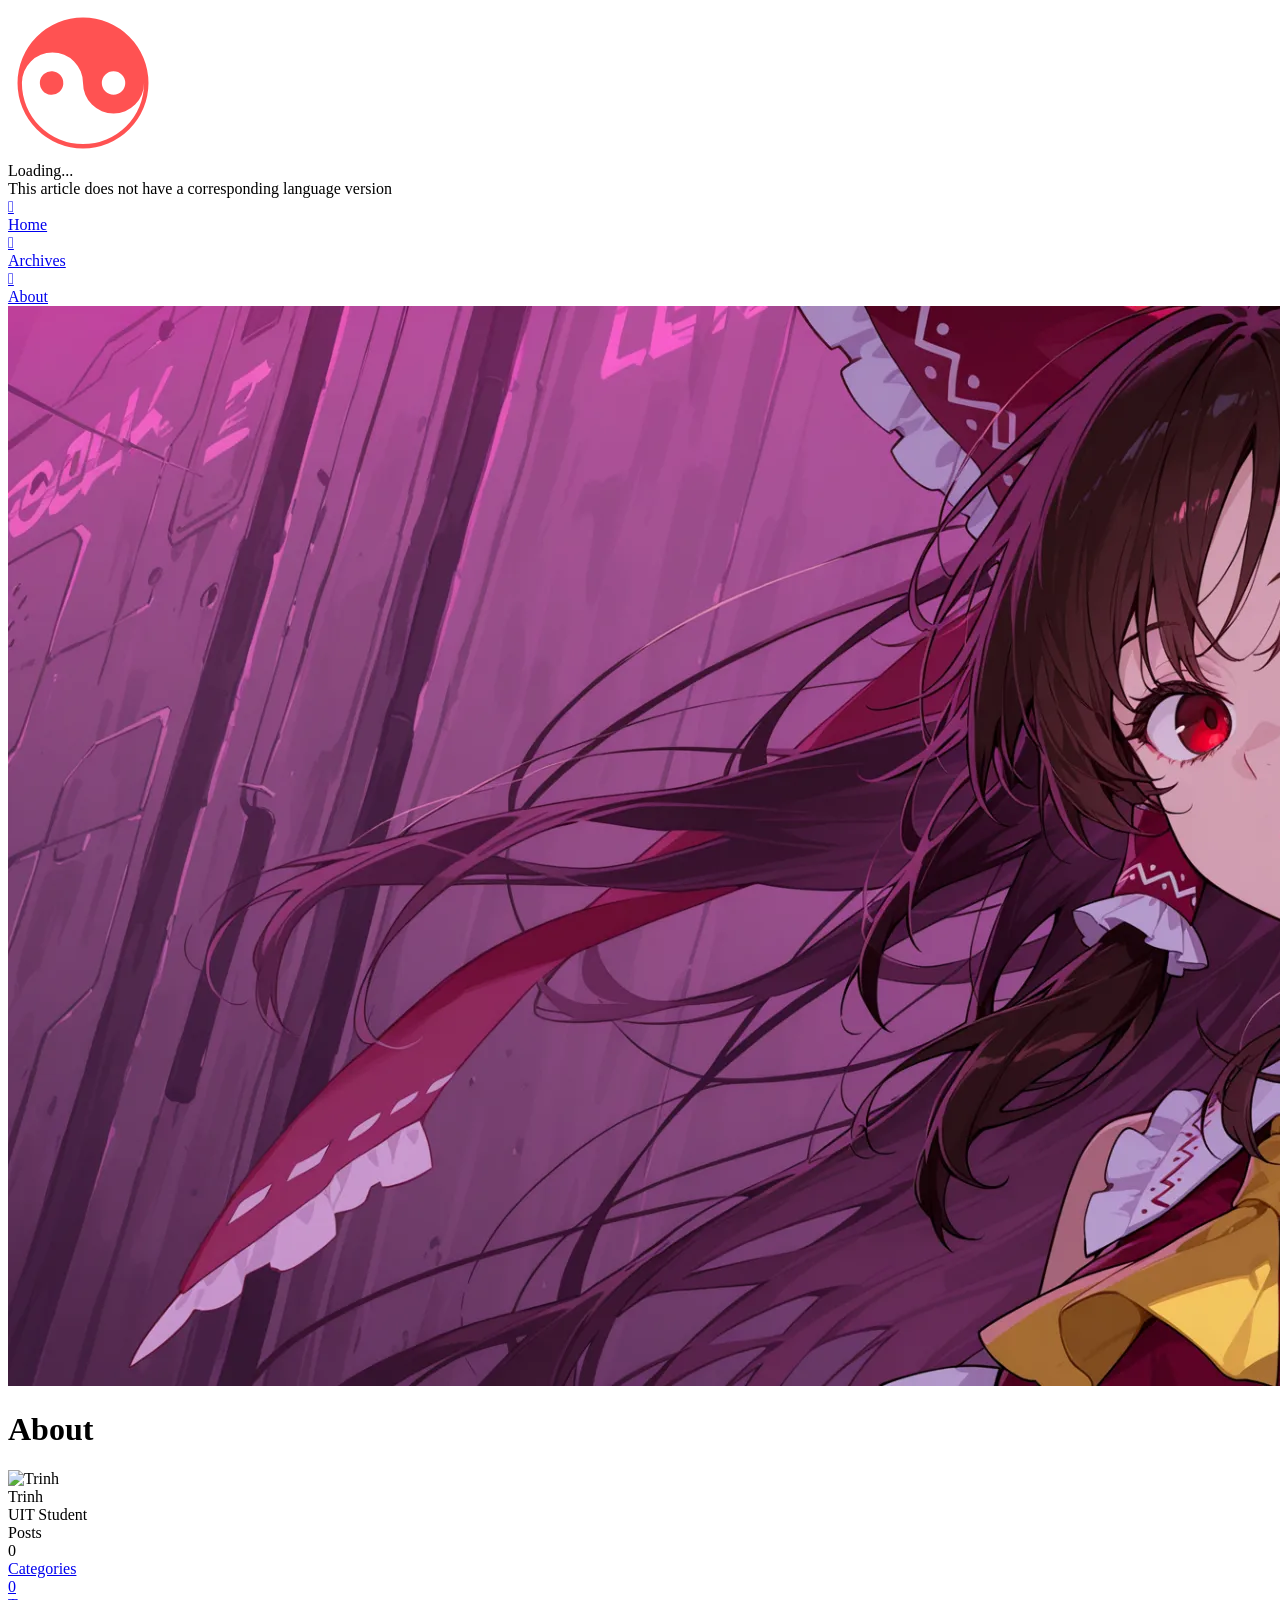
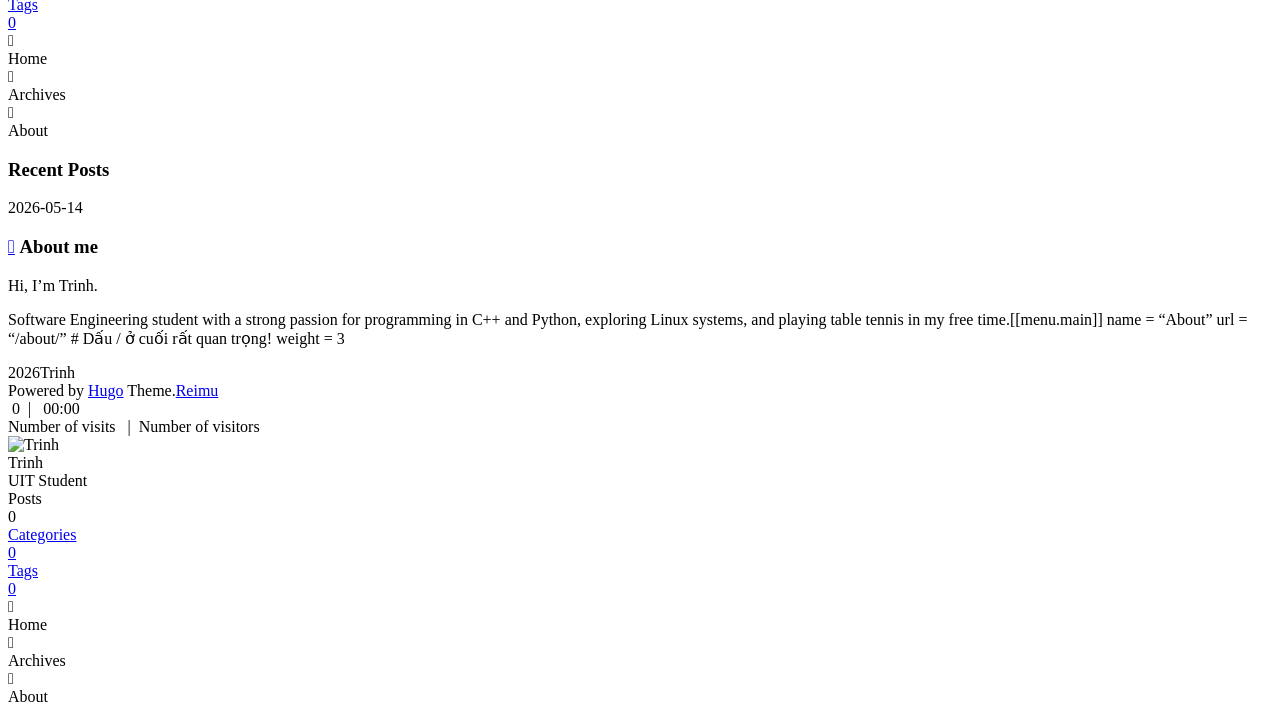
==== commit b19b14ad: "update" ====
--- a/public/about/index.html
+++ b/public/about/index.html
@@ -3,15 +3,15 @@
   lang="en-us" 
   data-theme-mode="auto"
   >
-  <head><meta charset="utf-8" />
+  <head><script src="/livereload.js?mindelay=10&amp;v=2&amp;port=1313&amp;path=livereload" data-no-instant defer></script><meta charset="utf-8" />
 <meta
   name="viewport"
   content="width=device-width, initial-scale=1, shrink-to-fit=no"
 /><title>
   About | Trinh
 </title>
-<meta name="description" content="少女祈祷中..."/><script>
-  window.siteConfig = JSON.parse("{\"anchor\":{\"auto\":{\"enable\":false,\"length\":60},\"explicit\":{\"enable\":false,\"marker\":\"{#anchor-\",\"prefix\":\"anchor-\"}},\"anchor_icon\":null,\"base\":\"https://baotrinh9707-coder.github.io/\",\"clipboard\":{\"copyright\":{\"count\":50,\"enable\":false,\"license_type\":\"by-nc-sa\"},\"fail\":{\"en\":\"Copy failed (ﾟ⊿ﾟ)ﾂ\",\"ja\":\"コピー失敗 (ﾟ⊿ﾟ)ﾂ\",\"pt-br\":\"Falha ao copiar (ﾟ⊿ﾟ)ﾂ\",\"zh-cn\":\"复制失败 (ﾟ⊿ﾟ)ﾂ\",\"zh-tw\":\"複製失敗 (ﾟ⊿ﾟ)ﾂ\"},\"success\":{\"en\":\"Copy successfully (*^▽^*)\",\"ja\":\"コピー成功 (*^▽^*)\",\"pt-br\":\"Copiado com sucesso (*^▽^*)\",\"zh-cn\":\"复制成功 (*^▽^*)\",\"zh-tw\":\"複製成功 (*^▽^*)\"}},\"code_block\":{\"expand\":true},\"icon_font\":\"4552607_ex15nbittbh\",\"outdate\":{\"daysago\":180,\"enable\":false,\"message\":{\"en\":\"This article was last updated on {time}. Please note that the content may no longer be applicable.\",\"ja\":\"この記事は最終更新日：{time}。記載内容が現在有効でない可能性がありますのでご注意ください。\",\"pt-br\":\"Este artigo foi atualizado pela última vez em {time}. Observe que o conteúdo pode não ser mais aplicável.\",\"zh-cn\":\"本文最后更新于 {time}，请注意文中内容可能已不适用。\",\"zh-tw\":\"本文最後更新於 {time}，請注意文中內容可能已不適用。\"}}}");
+<meta name="description" content="UIT Student"/><script>
+  window.siteConfig = JSON.parse("{\"anchor\":{\"auto\":{\"enable\":false,\"length\":60},\"explicit\":{\"enable\":false,\"marker\":\"{#anchor-\",\"prefix\":\"anchor-\"}},\"anchor_icon\":null,\"base\":\"http://localhost:1313/\",\"clipboard\":{\"copyright\":{\"count\":50,\"enable\":false,\"license_type\":\"by-nc-sa\"},\"fail\":{\"en\":\"Copy failed (ﾟ⊿ﾟ)ﾂ\",\"ja\":\"コピー失敗 (ﾟ⊿ﾟ)ﾂ\",\"pt-br\":\"Falha ao copiar (ﾟ⊿ﾟ)ﾂ\",\"zh-cn\":\"复制失败 (ﾟ⊿ﾟ)ﾂ\",\"zh-tw\":\"複製失敗 (ﾟ⊿ﾟ)ﾂ\"},\"success\":{\"en\":\"Copy successfully (*^▽^*)\",\"ja\":\"コピー成功 (*^▽^*)\",\"pt-br\":\"Copiado com sucesso (*^▽^*)\",\"zh-cn\":\"复制成功 (*^▽^*)\",\"zh-tw\":\"複製成功 (*^▽^*)\"}},\"code_block\":{\"expand\":true},\"icon_font\":\"4552607_ex15nbittbh\",\"outdate\":{\"daysago\":180,\"enable\":false,\"message\":{\"en\":\"This article was last updated on {time}. Please note that the content may no longer be applicable.\",\"ja\":\"この記事は最終更新日：{time}。記載内容が現在有効でない可能性がありますのでご注意ください。\",\"pt-br\":\"Este artigo foi atualizado pela última vez em {time}. Observe que o conteúdo pode não ser mais aplicável.\",\"zh-cn\":\"本文最后更新于 {time}，请注意文中内容可能已不适用。\",\"zh-tw\":\"本文最後更新於 {time}，請注意文中內容可能已不適用。\"}}}");
   
 </script>
 <link rel="preconnect" href="https://fonts.gstatic.com" crossorigin />
@@ -32,22 +32,22 @@
     as="font"
     type="font/woff2"
     crossorigin="anonymous"
-  /><link rel="stylesheet" href="/css/loader.min.ac746e154f756f8220326eeb52a719f142ab038be5a8ddf30ea5ef15ef2356ea.css" /><meta property="og:type" content="website" />
+  /><link rel="stylesheet" href="/css/loader.css" /><meta property="og:type" content="website" />
   <meta property="og:title" content="About | Trinh" />
   <meta
     property="og:description"
-    content="少女祈祷中..."
+    content="UIT Student"
   />
-  <meta property="og:url" content="https://baotrinh9707-coder.github.io/about/" />
+  <meta property="og:url" content="http://localhost:1313/about/" />
   <meta
     property="og:site_name"
-    content="My New Project"
+    content="My Project"
   />
-  <meta property="og:image" content="https://baotrinh9707-coder.github.io/images/banner.webp" />
+  <meta property="og:image" content="http://localhost:1313/images/banner.webp" />
   <meta property="article:author" content="Trinh" />
   <meta property="article:published_time" content="2026-05-14T12:26:24&#43;07:00" />
-  <meta property="article:modified_time" content="2026-05-14T12:26:24&#43;07:00" /><meta name="twitter:card" content="summary" /><meta name="twitter:image" content="https://baotrinh9707-coder.github.io/images/banner.webp" />
-<link rel="shortcut icon" href="/favicon.ico"><link rel="stylesheet" href="/css/main.min.5a0a43eb14b8f925af7fd8d543b60f5f2fe844f4d718b141cb8b28f2f5e127fa.css" /><link
+  <meta property="article:modified_time" content="2026-05-14T12:26:24&#43;07:00" /><meta name="twitter:card" content="summary" /><meta name="twitter:image" content="http://localhost:1313/images/banner.webp" />
+<link rel="shortcut icon" href="/favicon.ico"><link rel="stylesheet" href="/css/main.css" /><link
     rel="preload"
     as="style"
     href="https://npm.webcache.cn/photoswipe@5.4.4/dist/photoswipe.css"
@@ -117,7 +117,6 @@
   <nav id="main-nav" aria-label="Primary navigation"><a class="main-nav-link-wrap" href="/"><div class='main-nav-icon icon rotate'>&#xe62b;</div><span class="main-nav-link">Home</span>
       </a><a class="main-nav-link-wrap" href="/archives"><div class='main-nav-icon icon rotate'>&#xe62b;</div><span class="main-nav-link">Archives</span>
       </a><a class="main-nav-link-wrap" href="/about"><div class='main-nav-icon icon rotate'>&#xe62b;</div><span class="main-nav-link">About</span>
-      </a><a class="main-nav-link-wrap" href="/friend"><div class='main-nav-icon icon rotate'>&#xe62b;</div><span class="main-nav-link">Friend</span>
       </a><a id="main-nav-toggle" class="nav-icon" aria-label="Toggle navigation" role="button"></a>
   </nav>
   <nav id="sub-nav" aria-label="Secondary navigation"></nav></div>
@@ -141,7 +140,7 @@
     class="lazyload"
   />
   <div class="sidebar-author-name">Trinh</div>
-  <div class="sidebar-description">少女祈祷中...</div>
+  <div class="sidebar-description">UIT Student</div>
 </div>
 <div class="sidebar-state">
   <div class="sidebar-state-article">
@@ -158,7 +157,23 @@
     <div class="sidebar-state-number">0</div>
   </a>
 </div>
-<div class="sidebar-social" ></div><div class="sidebar-menu"><div class="sidebar-menu-link-wrap">
+<div class="sidebar-social" ><div class="icon-facebook sidebar-social-icon">
+        <a
+          href="https://www.facebook.com/bao.trinh.770396"
+          itemprop="url"
+          target="_blank"
+          aria-label="facebook"
+          rel="noopener nofollow noreferrer"
+        ></a>
+      </div><div class="icon-github sidebar-social-icon">
+        <a
+          href="https://github.com/baotrinh9707-coder"
+          itemprop="url"
+          target="_blank"
+          aria-label="github"
+          rel="noopener nofollow noreferrer"
+        ></a>
+      </div></div><div class="sidebar-menu"><div class="sidebar-menu-link-wrap">
       <a
         class="sidebar-menu-link-dummy"
         href="/"
@@ -176,12 +191,6 @@
         href="/about"
         aria-label="About"
       ></a><div class='sidebar-menu-icon icon rotate'>&#xe62b;</div><div class="sidebar-menu-link">About</div>
-    </div><div class="sidebar-menu-link-wrap">
-      <a
-        class="sidebar-menu-link-dummy"
-        href="/friend"
-        aria-label="Friend"
-      ></a><div class='sidebar-menu-icon icon rotate'>&#xe62b;</div><div class="sidebar-menu-link">Friend</div>
     </div></div></div>
   </div><div class="sidebar-widget"><div class="widget-wrapper">
     <div
@@ -219,7 +228,10 @@
 <a class="header-anchor" href="#about-me"></a>
 About me
 </h1><p>Hi, I&rsquo;m Trinh.</p>
-<p>Software Engineering student with a strong passion for programming in C++ and Python, exploring Linux systems, and playing table tennis in my free time.</p>
+<p>Software Engineering student with a strong passion for programming in C++ and Python, exploring Linux systems, and playing table tennis in my free time.[[menu.main]]
+name = &ldquo;About&rdquo;
+url = &ldquo;/about/&rdquo; # Dấu / ở cuối rất quan trọng!
+weight = 3</p>
 </div>
     <footer class="article-footer"><ul class="article-category-list"></ul>
 <ul class="article-tag-list" itemprop="keywords"></ul>
@@ -230,7 +242,7 @@
     <div class="footer-line"></div>
   </div>
   <div id="footer-info"><div>
-      <span class="icon-copyright"></span>2020-2026<span class="footer-info-sep rotate"></span>Trinh
+      <span class="icon-copyright"></span>2026<span class="footer-info-sep rotate"></span>Trinh
     </div><div>
         Powered by&nbsp;<a
           href="https://gohugo.io/"
@@ -278,7 +290,7 @@
     class="lazyload"
   />
   <div class="sidebar-author-name">Trinh</div>
-  <div class="sidebar-description">少女祈祷中...</div>
+  <div class="sidebar-description">UIT Student</div>
 </div>
 <div class="sidebar-state">
   <div class="sidebar-state-article">
@@ -295,7 +307,23 @@
     <div class="sidebar-state-number">0</div>
   </a>
 </div>
-<div class="sidebar-social" ></div><div class="sidebar-menu"><div class="sidebar-menu-link-wrap">
+<div class="sidebar-social" ><div class="icon-facebook sidebar-social-icon">
+        <a
+          href="https://www.facebook.com/bao.trinh.770396"
+          itemprop="url"
+          target="_blank"
+          aria-label="facebook"
+          rel="noopener nofollow noreferrer"
+        ></a>
+      </div><div class="icon-github sidebar-social-icon">
+        <a
+          href="https://github.com/baotrinh9707-coder"
+          itemprop="url"
+          target="_blank"
+          aria-label="github"
+          rel="noopener nofollow noreferrer"
+        ></a>
+      </div></div><div class="sidebar-menu"><div class="sidebar-menu-link-wrap">
       <a
         class="sidebar-menu-link-dummy"
         href="/"
@@ -313,12 +341,6 @@
         href="/about"
         aria-label="About"
       ></a><div class='sidebar-menu-icon icon rotate'>&#xe62b;</div><div class="sidebar-menu-link">About</div>
-    </div><div class="sidebar-menu-link-wrap">
-      <a
-        class="sidebar-menu-link-dummy"
-        href="/friend"
-        aria-label="Friend"
-      ></a><div class='sidebar-menu-icon icon rotate'>&#xe62b;</div><div class="sidebar-menu-link">Friend</div>
     </div></div></div></nav>
 </div><script
     src="https://npm.webcache.cn/lazysizes@5.3.2/lazysizes.min.js"
@@ -332,7 +354,7 @@
     
     
     
-    integrity="sha384-J08i8An/QeARD9ExYpvphB8BsyOj3Gh2TSh1aLINKO3L0cMSH2dN3E22zFoXEi0Q" crossorigin="anonymous"></script><script src="/js/main.js" integrity="" crossorigin="anonymous"  ></script><script src="/js/aos.js" integrity="" crossorigin="anonymous"  ></script><script>
+    integrity="sha384-J08i8An/QeARD9ExYpvphB8BsyOj3Gh2TSh1aLINKO3L0cMSH2dN3E22zFoXEi0Q" crossorigin="anonymous"></script><script src="/js/main.js"  ></script><script src="/js/aos.js"  ></script><script>
     var aosInit = () => {
       AOS.init({
         duration: 1000,
@@ -346,7 +368,7 @@
     } else {
       aosInit();
     }
-  </script><script src="/js/pjax_main.js" integrity="" crossorigin="anonymous" data-pjax ></script><script>
+  </script><script src="/js/pjax_main.js" data-pjax ></script><script>
   var setupFirework = () => {
     if (! false  || !window.matchMedia('(max-width: 768px)').matches) {
       if (window.firework) {
@@ -370,11 +392,11 @@
         window.REIMU_POST = {
           author: "Trinh",
           title: "About",
-          url: "https:\/\/baotrinh9707-coder.github.io\/about\/",
-          description: " About me Hi, I\u0026rsquo;m Trinh.\nSoftware Engineering student with a strong passion for programming in C\u002b\u002b and Python, exploring Linux systems, and playing table tennis in my free time.\n",
-          cover: "https:\/\/baotrinh9707-coder.github.io\/images\/banner.webp",
+          url: "http:\/\/localhost:1313\/about\/",
+          description: " About me Hi, I\u0026rsquo;m Trinh.\nSoftware Engineering student with a strong passion for programming in C\u002b\u002b and Python, exploring Linux systems, and playing table tennis in my free time.[[menu.main]] name = \u0026ldquo;About\u0026rdquo; url = \u0026ldquo;\/about\/\u0026rdquo; # Dấu \/ ở cuối rất quan trọng! weight = 3\n",
+          cover: "http:\/\/localhost:1313\/images\/banner.webp",
         };
-      </script><script src="/js/insert_highlight.js" integrity="" crossorigin="anonymous" data-pjax ></script><script src="/js/tabs.js" integrity="" crossorigin="anonymous" data-pjax defer></script><script type="module" data-pjax>const PhotoSwipeLightbox = (await safeImport("https:\/\/npm.webcache.cn\/photoswipe@5.4.4\/dist\/photoswipe-lightbox.esm.min.js", "sha384-DiL6M\/gG\u002bwmTxmCRZyD1zee6lIhawn5TGvED0FOh7fXcN9B0aZ9dexSF\/N6lrZi\/")).default;const initPswp = (gallery, children) => {
+      </script><script src="/js/insert_highlight.js" data-pjax ></script><script src="/js/tabs.js" data-pjax defer></script><script type="module" data-pjax>const PhotoSwipeLightbox = (await safeImport("https:\/\/npm.webcache.cn\/photoswipe@5.4.4\/dist\/photoswipe-lightbox.esm.min.js", "sha384-DiL6M\/gG\u002bwmTxmCRZyD1zee6lIhawn5TGvED0FOh7fXcN9B0aZ9dexSF\/N6lrZi\/")).default;const initPswp = (gallery, children) => {
           if (_$$(`${gallery} ${children}`).length > 0) {
             new PhotoSwipeLightbox({
               gallery,
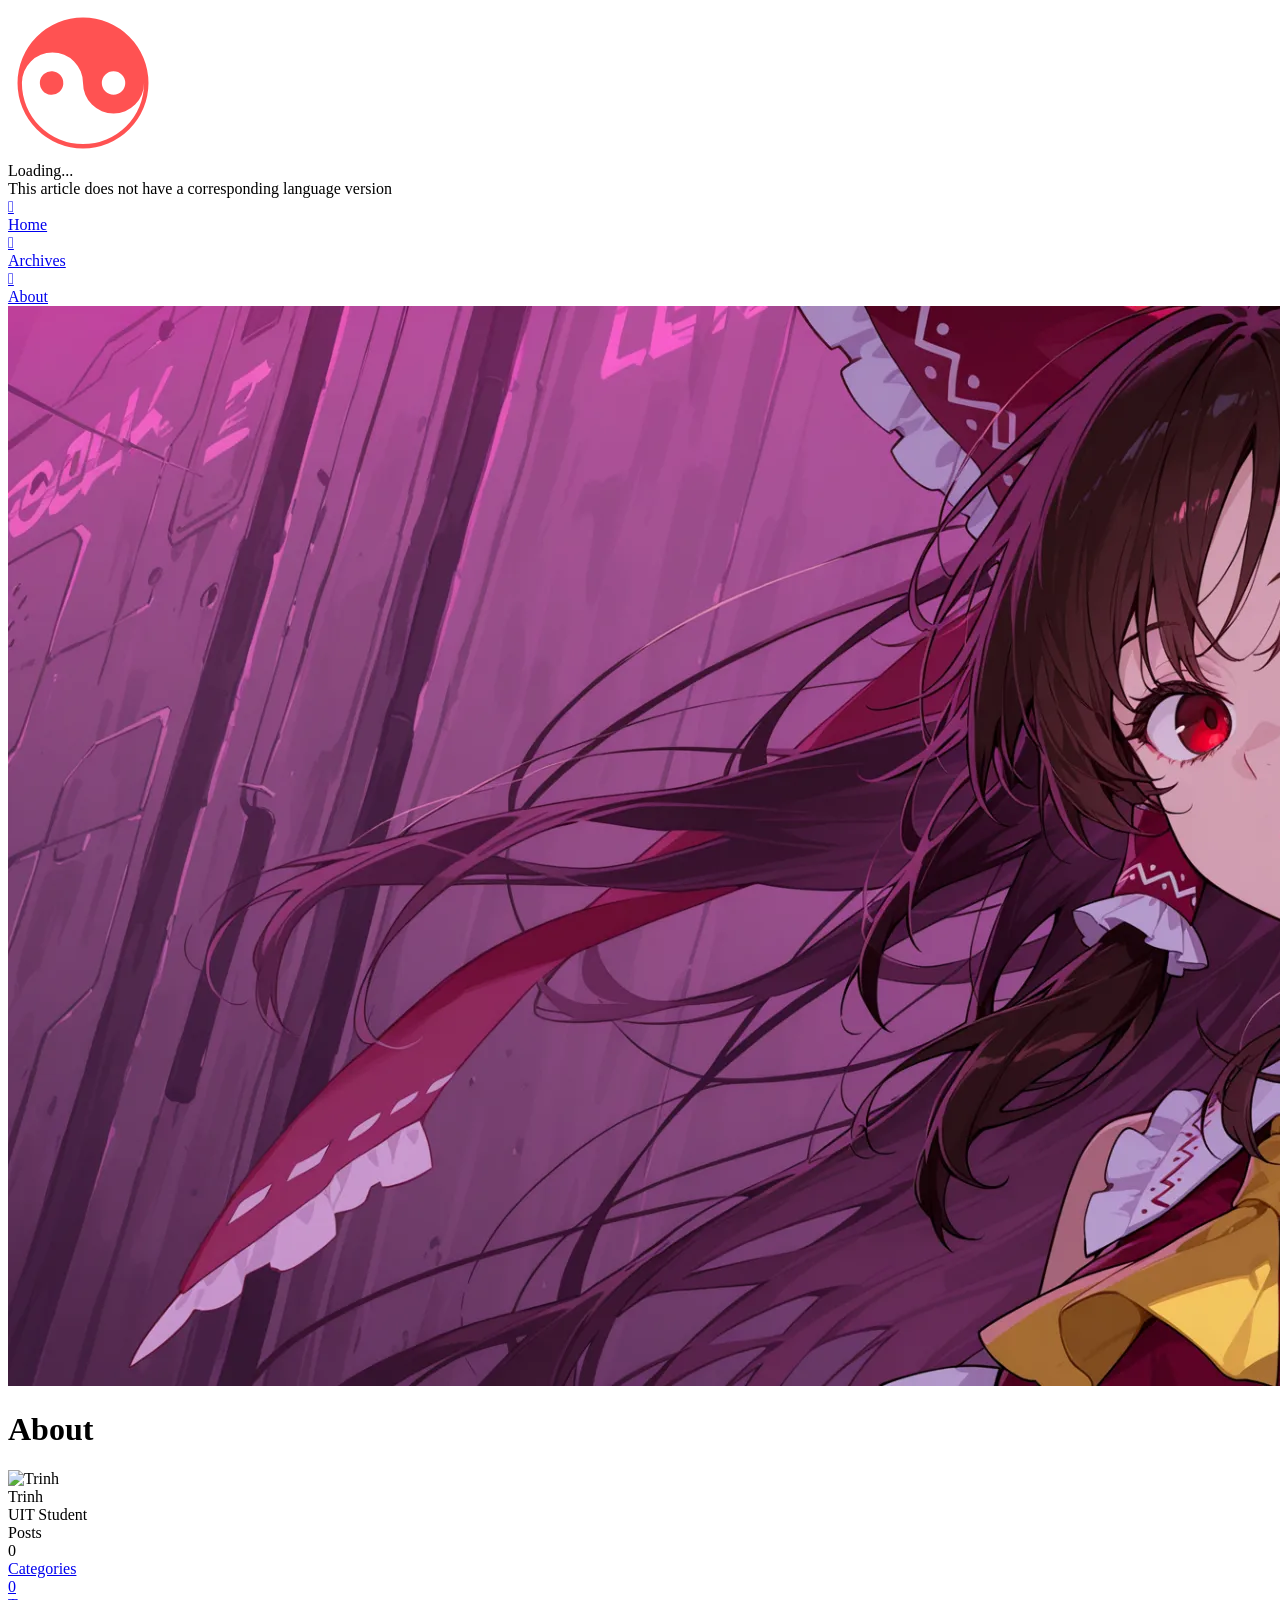
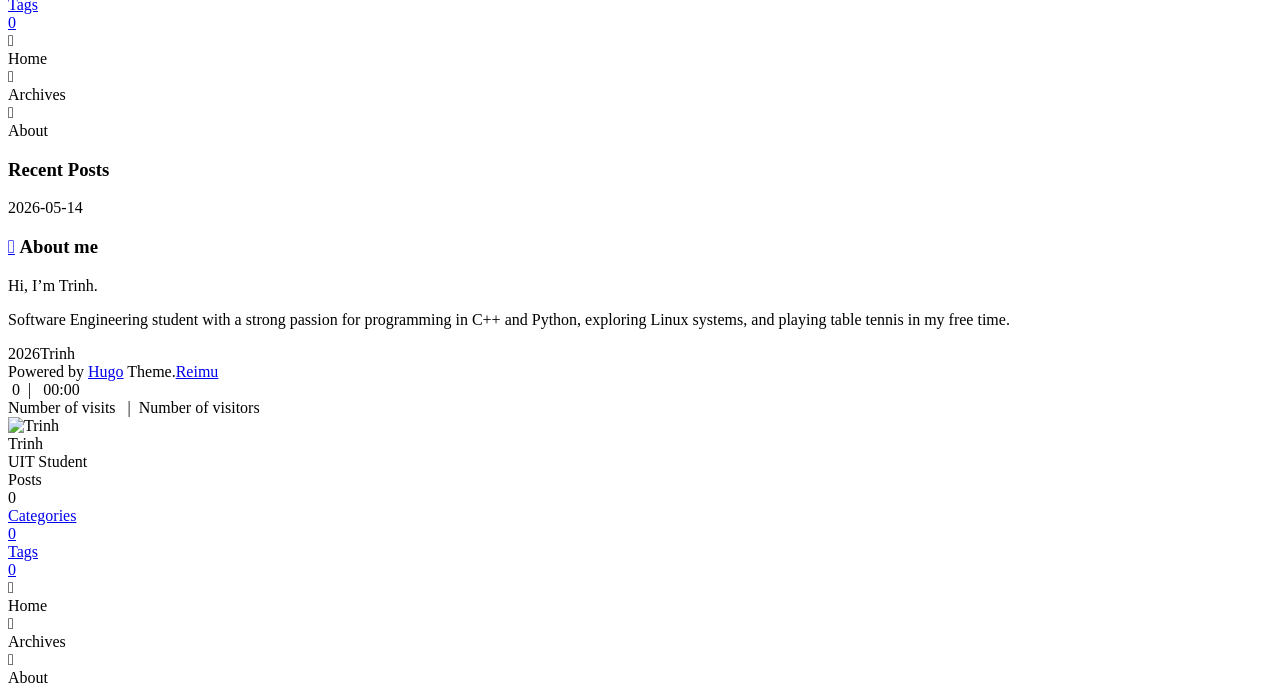
==== commit dba59317: "Update config and about page" ====
--- a/public/about/index.html
+++ b/public/about/index.html
@@ -228,10 +228,7 @@
 <a class="header-anchor" href="#about-me"></a>
 About me
 </h1><p>Hi, I&rsquo;m Trinh.</p>
-<p>Software Engineering student with a strong passion for programming in C++ and Python, exploring Linux systems, and playing table tennis in my free time.[[menu.main]]
-name = &ldquo;About&rdquo;
-url = &ldquo;/about/&rdquo; # Dấu / ở cuối rất quan trọng!
-weight = 3</p>
+<p>Software Engineering student with a strong passion for programming in C++ and Python, exploring Linux systems, and playing table tennis in my free time.</p>
 </div>
     <footer class="article-footer"><ul class="article-category-list"></ul>
 <ul class="article-tag-list" itemprop="keywords"></ul>
@@ -393,7 +390,7 @@
           author: "Trinh",
           title: "About",
           url: "http:\/\/localhost:1313\/about\/",
-          description: " About me Hi, I\u0026rsquo;m Trinh.\nSoftware Engineering student with a strong passion for programming in C\u002b\u002b and Python, exploring Linux systems, and playing table tennis in my free time.[[menu.main]] name = \u0026ldquo;About\u0026rdquo; url = \u0026ldquo;\/about\/\u0026rdquo; # Dấu \/ ở cuối rất quan trọng! weight = 3\n",
+          description: " About me Hi, I\u0026rsquo;m Trinh.\nSoftware Engineering student with a strong passion for programming in C\u002b\u002b and Python, exploring Linux systems, and playing table tennis in my free time.\n",
           cover: "http:\/\/localhost:1313\/images\/banner.webp",
         };
       </script><script src="/js/insert_highlight.js" data-pjax ></script><script src="/js/tabs.js" data-pjax defer></script><script type="module" data-pjax>const PhotoSwipeLightbox = (await safeImport("https:\/\/npm.webcache.cn\/photoswipe@5.4.4\/dist\/photoswipe-lightbox.esm.min.js", "sha384-DiL6M\/gG\u002bwmTxmCRZyD1zee6lIhawn5TGvED0FOh7fXcN9B0aZ9dexSF\/N6lrZi\/")).default;const initPswp = (gallery, children) => {
